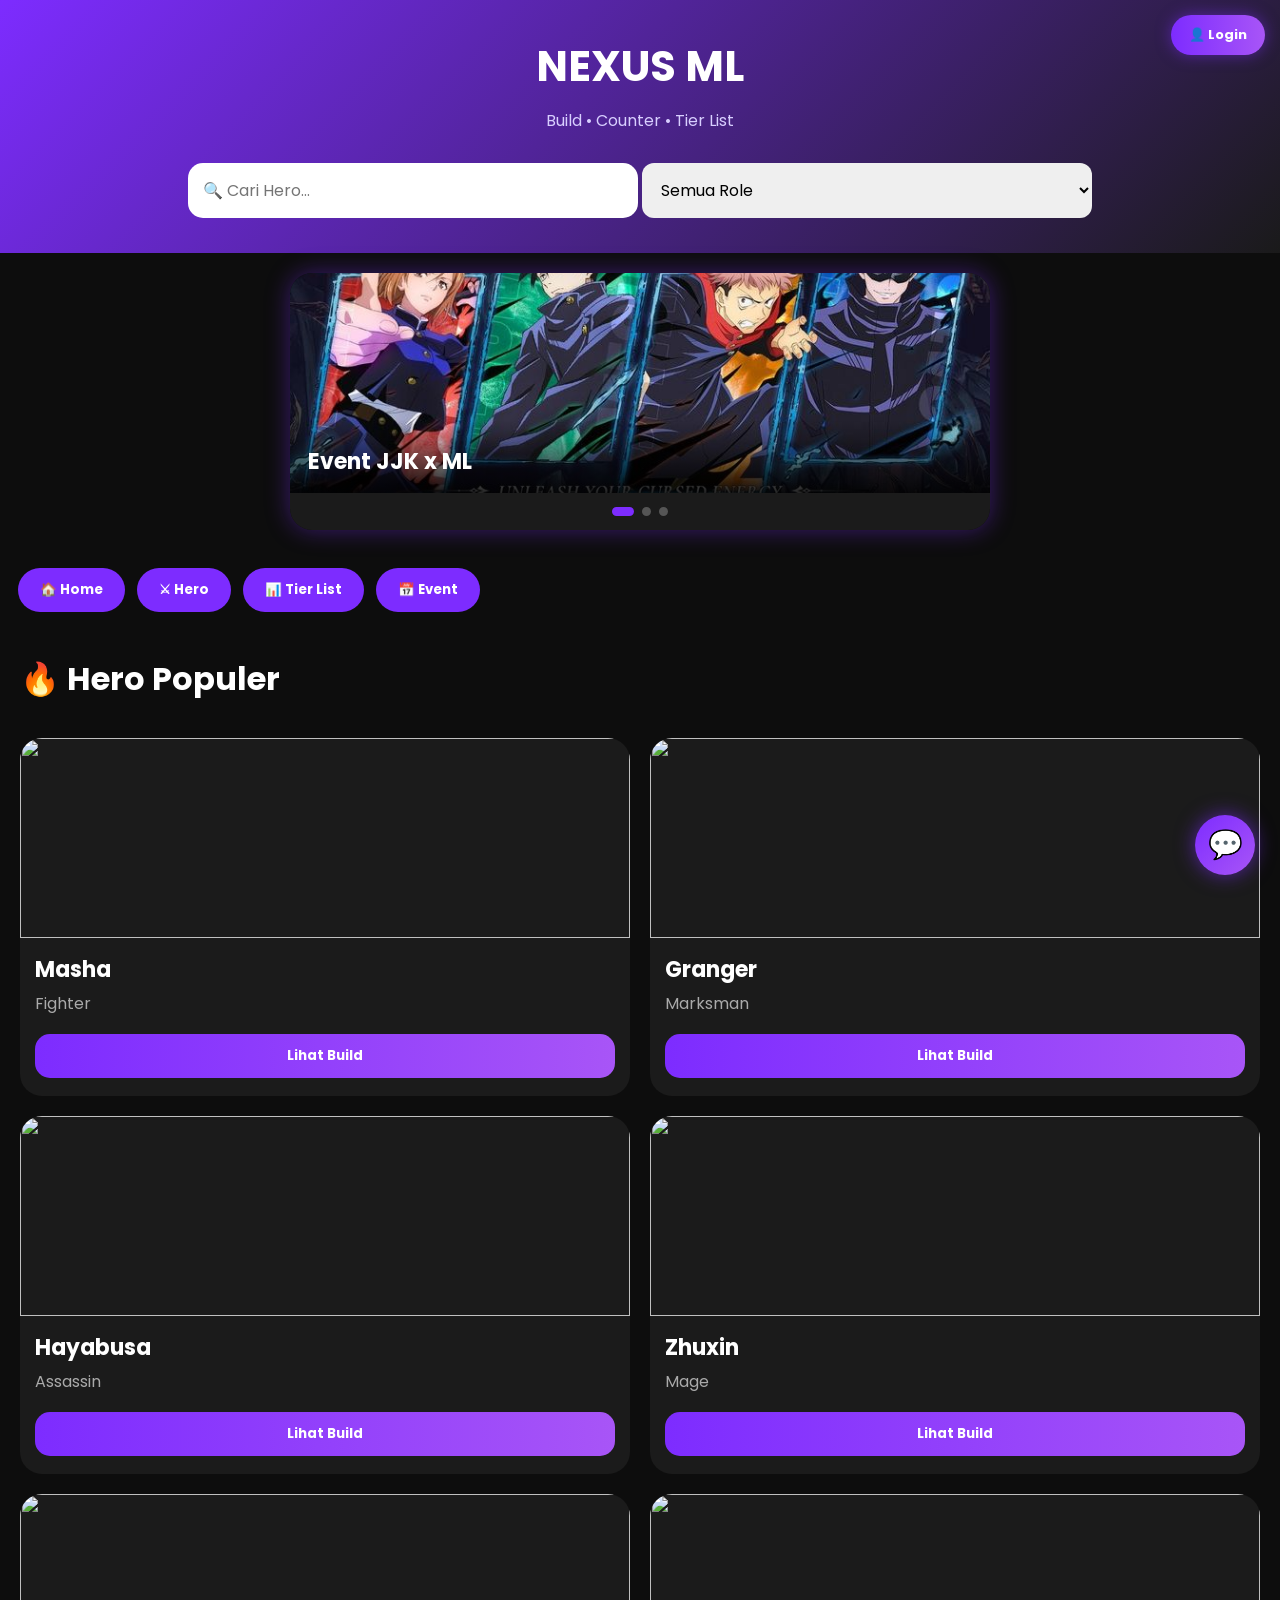
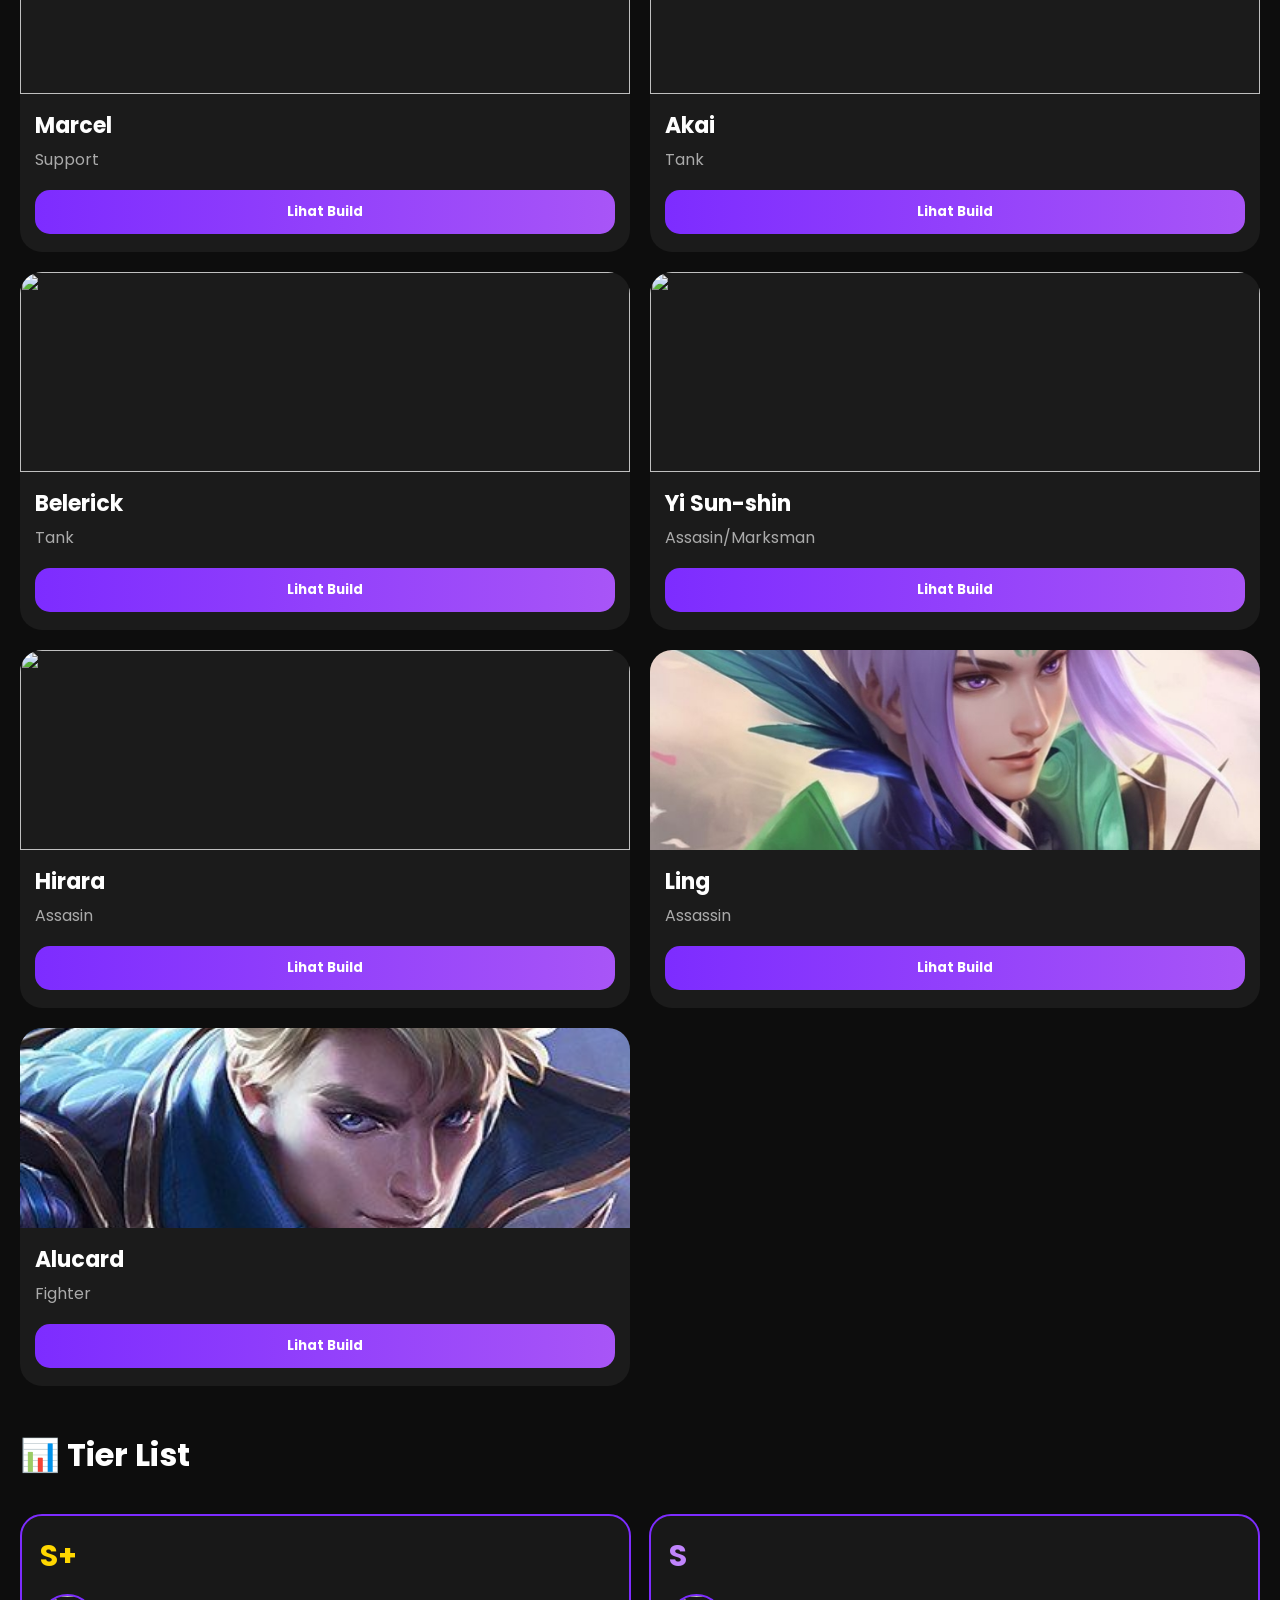
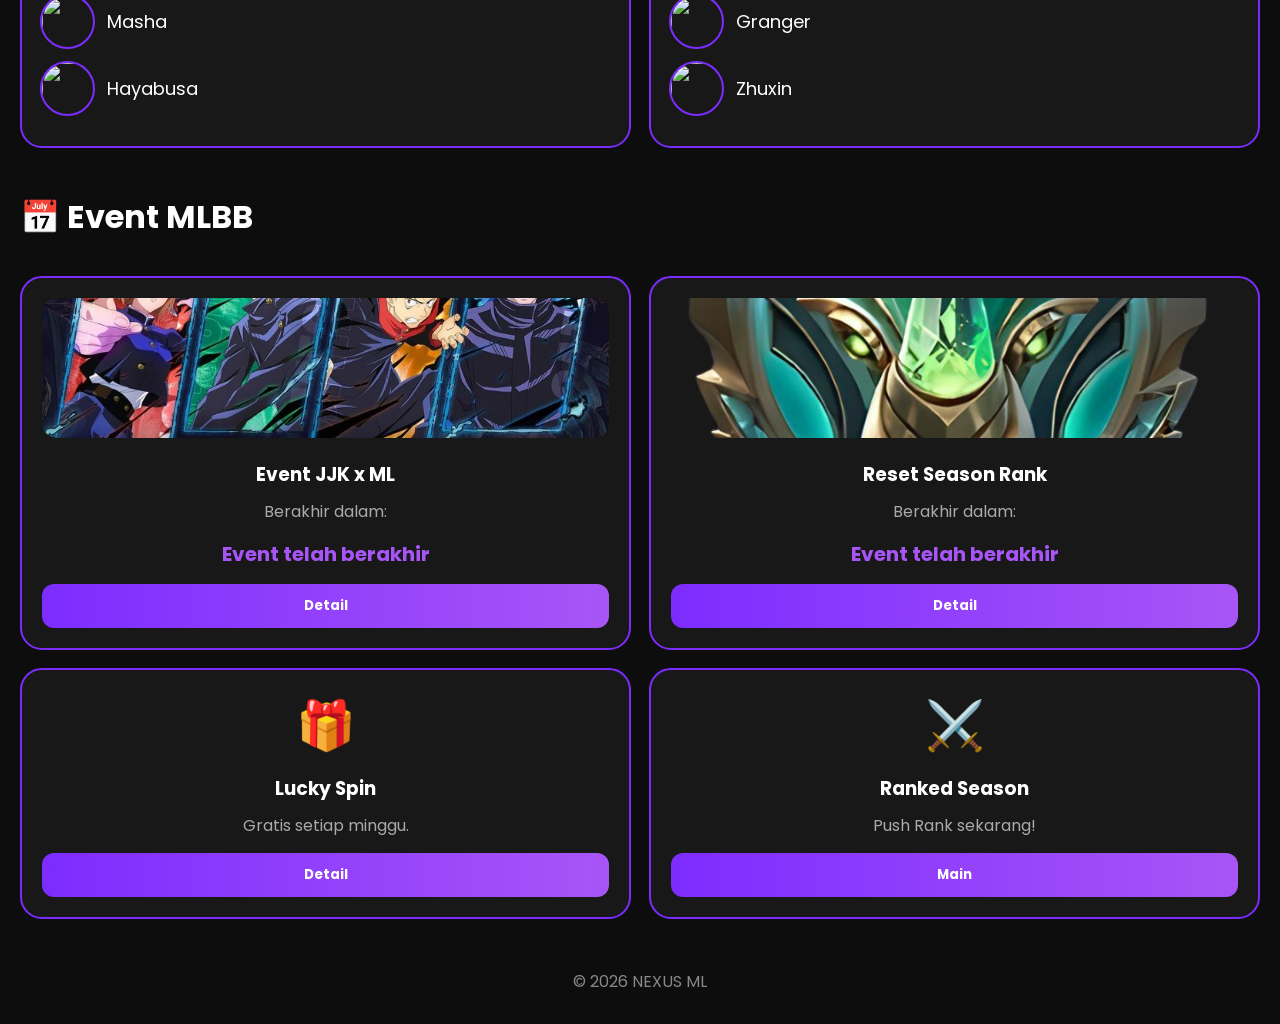
==== index.html @ d712c853 "Update index.html" ====
<!DOCTYPE html>
<html lang="id">

<head>
<meta charset="UTF-8">
<meta name="viewport" content="width=device-width, initial-scale=1.0">

<title>NEXUS ML</title>

<link rel="preconnect" href="https://fonts.googleapis.com">
<link href="https://fonts.googleapis.com/css2?family=Poppins:wght@300;500;700&display=swap" rel="stylesheet">

<link rel="stylesheet" href="style.css?v=100">

</head>

<body>

<header>

<h1>NEXUS ML</h1>

<p>Build • Counter • Tier List</p>

<input
type="text"
id="searchHero"
placeholder="🔍 Cari Hero..."
onkeyup="searchHero()">

<select id="filterRole" onchange="searchHero()">
    <option value="all"> Semua Role</option>
    <option value="fighter"> Fighter</option>
    <option value="assassin"> Assassin</option>
    <option value="marksman"> Marksman</option>
    <option value="mage"> Mage</option>
    <option value="tank"> Tank</option>
    <option value="support"> Support</option>
</select>

</header>

<!-- ================= CAROUSEL BANNER ================= -->

<section class="carousel">

    <div class="carousel-track" id="carouselTrack">

        <div class="carousel-slide">
            <img src="Jjkml.jpg">
            <div class="carousel-caption"> Event JJK x ML</div>
        </div>


        <div class="carousel-slide">
            <img src="images/IMG_20260815_091531_312.jpg">
            <div class="carousel-caption">🆕 Hero Baru</div>
        </div>

        <div class="carousel-slide">
            <img src="images/IMG_20260815_091801_066.jpg">
            <div class="carousel-caption">✨ Skin Baru</div>
        </div>

    </div>

    <div class="carousel-dots" id="carouselDots">
        <span class="dot active" onclick="gotoSlide(0)"></span>
        <span class="dot" onclick="gotoSlide(1)"></span>
        <span class="dot" onclick="gotoSlide(2)"></span>

    </div>

</section>

<section class="menu">

<button onclick="window.scrollTo({top:0,behavior:'smooth'})">
🏠 Home
</button>

<button onclick="document.getElementById('hero').scrollIntoView({behavior:'smooth'})">
⚔ Hero
</button>

<button onclick="document.getElementById('tier').scrollIntoView({behavior:'smooth'})">
📊 Tier List
</button>

<button onclick="document.getElementById('event').scrollIntoView({behavior:'smooth'})">
📅 Event
</button>

</section>

<h2 id="hero">🔥 Hero Populer</h2>

<section class="hero-grid">

<div class="card">

<img src="images/a4bd2b3c8832d9710b3c8937c0d78c38.jpg">

<h3>Masha</h3>

<p>Fighter</p>

<button onclick="playClick('Masha.html')">
Lihat Build
</button>

</div>

<div class="card">

<img src="images/9e57140664662ea737d46db9d44503d4.jpg">

<h3>Granger</h3>

<p>Marksman</p>

<button onclick="playClick('Granger.html')">
Lihat Build
</button>

</div>

<div class="card">

<img src="images/394235b2ca81f3aa0626b25ddba64bfc.jpg">

<h3>Hayabusa</h3>

<p>Assassin</p>

<button onclick="playClick('Hayabusa.html')">
Lihat Build
</button>

</div>

<div class="card">

<img src="images/Zhuxin.jpg">

<h3>Zhuxin</h3>

<p>Mage</p>

<button onclick="playClick('Zhuxin.html')">
Lihat Build
</button>

</div>

<div class="card">

<img src="images/Marcel.jpg">

<h3>Marcel</h3>

<p>Support</p>

<button onclick="playClick('Marcel.html')">
Lihat Build
</button>

</div>

<div class="card">

<img src="images/Akai.jpg">

<h3>Akai</h3>

<p>Tank</p>

<button onclick="playClick('Akai.html')">
Lihat Build
</button>

</div>

<div class="card">

<img src="images/Belerick.jpg">

<h3>Belerick</h3>

<p>Tank</p>

<button onclick="playClick('Belerick.html')">
Lihat Build
</button>

</div>

<div class="card">

<img src="images/Yss.jpg">

<h3>Yi Sun-shin</h3>

<p>Assasin/Marksman</p>

<button onclick="playClick('YiSunShin.html')">
Lihat Build
</button>

</div>

<div class="card">

<img src="images/Hirara.jpg">

<h3>Hirara</h3>

<p>Assasin</p>

<button onclick="playClick('Hirara.html')">
Lihat Build
</button>

</div>

<div class="card">

<img src="Ling.jpg">

<h3>Ling</h3>

<p>Assassin</p>

<button onclick="playClick('Ling.html')">
Lihat Build
</button>

</div>

<div class="card">

<img src="Alucard.jpg">

<h3>Alucard</h3>

<p>Fighter</p>

<button onclick="playClick('Alucard.html')">
Lihat Build
</button>

</div>
</section>

<!-- ================= TIER LIST ================= -->

<h2 id="tier" class="section-title">📊 Tier List</h2>

<div class="tier-grid">

<div class="tier-card splus">

<div class="tier-rank">S+</div>

<div class="tier-hero">

<img src="images/a4bd2b3c8832d9710b3c8937c0d78c38.jpg">

<span>Masha</span>

</div>

<div class="tier-hero">

<img src="images/394235b2ca81f3aa0626b25ddba64bfc.jpg">

<span>Hayabusa</span>

</div>

</div>

<div class="tier-card s">

<div class="tier-rank">S</div>

<div class="tier-hero">

<img src="images/9e57140664662ea737d46db9d44503d4.jpg">

<span>Granger</span>

</div>

<div class="tier-hero">

<img src="images/Zhuxin.jpg">

<span>Zhuxin</span>

</div>

</div>

</div>

<!-- ================= EVENT ================= -->

<h2 id="event" class="section-title">📅 Event MLBB</h2>

<div class="event-grid">

<div class="event-card">

<img src="Jjkml.jpg" class="event-banner">

<h3>Event JJK x ML</h3>

<p>Berakhir dalam:</p>

<div id="countdownJJK" class="event-timer">
    Menghitung...
</div>

<button onclick="showEventDetail('jjk')">Detail</button>

</div>

<div class="event-card">

<img src="Epik.jpg" class="event-banner">

<h3>Reset Season Rank</h3>

<p>Berakhir dalam:</p>

<div id="countdownReset" class="event-timer">
    Menghitung...
</div>

<button onclick="showEventDetail('reset')">Detail</button>

</div>

<div class="event-card">

<div class="event-icon">🎁</div>

<h3>Lucky Spin</h3>

<p>Gratis setiap minggu.</p>

<button onclick="showEventDetail('spin')">Detail</button>

</div>

<div class="event-card">

<div class="event-icon">⚔️</div>

<h3>Ranked Season</h3>

<p>Push Rank sekarang!</p>

<button onclick="showEventDetail('ranked')">Main</button>

</div>

</div>

<!-- ================= MODAL EVENT DETAIL ================= -->

<div class="event-modal-overlay" id="eventModalOverlay" onclick="closeEventDetail(event)">

    <div class="event-modal">

        <div class="event-modal-header">
            <span id="modalTitle">Judul Event</span>
            <span class="event-modal-close" onclick="closeEventDetail(event)">✕</span>
        </div>

        <div class="event-modal-body" id="modalBody">
            <!-- diisi otomatis lewat JS -->
        </div>

    </div>

</div>

<footer>

© 2026 NEXUS ML

</footer>
<!-- ================= AUTH BUTTON ================= -->

<div class="auth-btn-wrap" id="authBtnWrap">
    <button class="auth-btn" id="authTriggerBtn" onclick="handleAuthTrigger()">👤 Login</button>
</div>

<!-- ================= MODAL LOGIN ================= -->

<div class="auth-modal-overlay" id="loginModalOverlay" onclick="closeAuthModal(event,'loginModalOverlay')">
    <div class="auth-modal">
        <div class="auth-modal-header">
            Login
            <span class="event-modal-close" onclick="closeAuthModal(event,'loginModalOverlay',true)">✕</span>
        </div>
        <div class="auth-modal-body">
            <input type="text" id="loginUsername" placeholder="Username">
            <input type="password" id="loginPassword" placeholder="Password">
            <div class="auth-error" id="loginError"></div>
            <button class="auth-submit-btn" onclick="doLogin()">Login</button>
            <p class="auth-switch">Belum punya akun? <span onclick="switchAuthModal('loginModalOverlay','registerModalOverlay')">Daftar</span></p>
        </div>
    </div>
</div>

<!-- ================= MODAL REGISTER ================= -->

<div class="auth-modal-overlay" id="registerModalOverlay" onclick="closeAuthModal(event,'registerModalOverlay')">
    <div class="auth-modal">
        <div class="auth-modal-header">
            Daftar Akun
            <span class="event-modal-close" onclick="closeAuthModal(event,'registerModalOverlay',true)">✕</span>
        </div>
        <div class="auth-modal-body">
            <input type="text" id="regUsername" placeholder="Username (3-20 karakter)">
            <input type="password" id="regPassword" placeholder="Password (min 6 karakter)">
            <input type="password" id="regConfirmPassword" placeholder="Konfirmasi Password">
            <div class="auth-error" id="regError"></div>
            <button class="auth-submit-btn" onclick="doRegister()">Daftar</button>
            <p class="auth-switch">Sudah punya akun? <span onclick="switchAuthModal('registerModalOverlay','loginModalOverlay')">Login</span></p>
        </div>
    </div>
</div>

<!-- ================= MODAL PROFIL ================= -->

<div class="auth-modal-overlay" id="profileModalOverlay" onclick="closeAuthModal(event,'profileModalOverlay')">
    <div class="auth-modal">
        <div class="auth-modal-header">
            Profil
            <span class="event-modal-close" onclick="closeAuthModal(event,'profileModalOverlay',true)">✕</span>
        </div>
        <div class="auth-modal-body">
            <div class="profile-avatar">👤</div>
            <p class="profile-username" id="profileUsername"></p>
            <button class="auth-submit-btn auth-logout-btn" onclick="doLogout()">Logout</button>
        </div>
    </div>
</div>
<!-- ================= CHAT AI WIDGET ================= -->

<div class="chat-toggle" id="chatToggle" onclick="toggleChat()">
    💬
</div>

<div class="chat-box" id="chatBox">

    <div class="chat-header">
         Tanya AI NEXUS
        <div>
            <span class="chat-close" onclick="hapusRiwayat()" title="Hapus riwayat" style="margin-right:12px;">🗑</span>
            <span class="chat-close" onclick="toggleChat()">✕</span>
        </div>
    </div>

    <div class="chat-messages" id="chatMessages"></div>

    <div class="quick-questions" id="quickQuestions">
        <button onclick="mulaiAnalisisBuild()">📝 Analisis Build</button>
        <button onclick="kirimQuickChat('Build tersakit Granger apa?')">⚔️ Build Granger</button>
        <button onclick="kirimQuickChat('Cara counter Belerick gimana?')">🛡️ Counter Belerick</button>
        <button onclick="kirimQuickChat('Emblem terbaik buat marksman apa?')">🔥 Emblem terbaik</button>
        <button onclick="kirimQuickChat('Cara main Hayabusa yang bener gimana?')">🧠 Cara main Hayabusa</button>
    </div>

    <div class="chat-input-area">
        <input
            type="text"
            id="chatInput"
            placeholder="Tanya tentang hero, emblem, dll..."
            onkeydown="if(event.key==='Enter'){kirimChat()}">
        <button onclick="kirimChat()">➤</button>
    </div>

</div>

<script>
    
 /* ================= AUTH SYSTEM ================= */

let currentUsername = null;

async function checkAuthStatus(){
    try{
        let res = await fetch("/api/me");
        let data = await res.json();
        if(data.loggedIn){
            currentUsername = data.username;
            document.getElementById("authTriggerBtn").innerText = "👤 " + data.username;
        }else{
            currentUsername = null;
            document.getElementById("authTriggerBtn").innerText = "👤 Login";
        }
    }catch(err){
        console.error("Gagal cek status login:", err);
    }
}

checkAuthStatus();

function handleAuthTrigger(){
    if(currentUsername){
        document.getElementById("profileUsername").innerText = currentUsername;
        document.getElementById("profileModalOverlay").classList.add("open");
    }else{
        document.getElementById("loginModalOverlay").classList.add("open");
    }
}

function closeAuthModal(e, id, force){
    if(force || e.target.id === id){
        document.getElementById(id).classList.remove("open");
    }
}

function switchAuthModal(fromId, toId){
    document.getElementById(fromId).classList.remove("open");
    document.getElementById(toId).classList.add("open");
}

async function doRegister(){

    let username = document.getElementById("regUsername").value.trim();
    let password = document.getElementById("regPassword").value;
    let confirmPassword = document.getElementById("regConfirmPassword").value;
    let errorEl = document.getElementById("regError");

    errorEl.innerText = "";

    try{
        let res = await fetch("/api/register", {
            method: "POST",
            headers: { "Content-Type": "application/json" },
            body: JSON.stringify({ username, password, confirmPassword })
        });

        let data = await res.json();

        if(!res.ok){
            errorEl.innerText = data.error || "Registrasi gagal.";
            return;
        }

        switchAuthModal("registerModalOverlay", "loginModalOverlay");
        document.getElementById("loginUsername").value = username;

    }catch(err){
        errorEl.innerText = "Gagal terhubung ke server.";
    }

}

async function doLogin(){

    let username = document.getElementById("loginUsername").value.trim();
    let password = document.getElementById("loginPassword").value;
    let errorEl = document.getElementById("loginError");

    errorEl.innerText = "";

    try{
        let res = await fetch("/api/login", {
            method: "POST",
            headers: { "Content-Type": "application/json" },
            body: JSON.stringify({ username, password }),
            credentials: "include"
        });

        let data = await res.json();

        if(!res.ok){
            errorEl.innerText = data.error || "Login gagal.";
            return;
        }

        currentUsername = data.username;
        document.getElementById("authTriggerBtn").innerText = "👤 " + data.username;
        document.getElementById("loginModalOverlay").classList.remove("open");

    }catch(err){
        errorEl.innerText = "Gagal terhubung ke server.";
    }

}

async function doLogout(){

    await fetch("/api/logout", { method: "POST", credentials: "include" });

    currentUsername = null;
    document.getElementById("authTriggerBtn").innerText = "👤 Login";
    document.getElementById("profileModalOverlay").classList.remove("open");

}   
/* ================= MODAL EVENT DETAIL ================= */

const dataEvent = {

    jjk: {
        icon: "🥷",
        title: "Event JJK x ML",
        status: "🟢 Sedang Berlangsung",
        waktu: "Mulai 15 Agustus 2026 — Berakhir 11 September 2026",
        countdownId: "countdownJJK",
        deskripsi: "Kolaborasi resmi Mobile Legends x Jujutsu Kaisen, menghadirkan skin bertema karakter-karakter Jujutsu Kaisen untuk beberapa hero favorit, lengkap dengan efek visual, recall, dan elimination effect khas anime-nya.",
        cara: "Login setiap hari selama event berlangsung untuk kumpulkan token event dari misi harian. Token bisa ditukar di halaman event untuk hadiah bertahap, termasuk kesempatan mendapatkan skin collab.",
        reward: "Skin bertema Jujutsu Kaisen, avatar border eksklusif, emote spesial, dan fragment skin yang bisa ditukar di toko event.",
        syarat: "Akun minimal level 8, terhubung ke server yang mendapat event ini.",
        tips: "Selesaikan dulu semua misi harian gratis sebelum mempertimbangkan top-up draw, karena token dari misi harian saja sudah bisa menutup sebagian reward tanpa keluar biaya."
    },

    reset: {
        icon: "🔄",
        title: "Reset Season Rank",
        status: "🟡 Akan Datang",
        waktu: "Reset dijadwalkan 16 September 2026",
        countdownId: "countdownReset",
        deskripsi: "Setiap akhir season, sistem rank akan di-reset otomatis. Star point dan tier kamu akan disesuaikan turun beberapa tingkat dari posisi terakhir, lalu kamu mulai push kembali di season baru.",
        cara: "Tidak perlu aksi khusus, reset berjalan otomatis saat season berakhir. Pastikan menyelesaikan pertandingan terakhir sebelum waktu reset agar match terakhir tetap terhitung di season ini.",
        reward: "Reward ditentukan dari rank tertinggi yang kamu capai di season ini: border eksklusif, skin fragment, tiket rekrutmen, dan Battle Point sesuai tier akhir.",
        syarat: "Sudah menyelesaikan minimal 1 partai ranked di season berjalan untuk memenuhi syarat reward musiman.",
        tips: "Push di beberapa hari terakhir season biasanya lebih mudah karena banyak pemain lain sudah santai atau berhenti push, jadi lawan cenderung lebih longgar."
    },

    spin: {
        icon: "🎁",
        title: "Lucky Spin",
        status: "🟢 Tersedia",
        waktu: "Reset setiap hari Senin, gratis 1x per minggu",
        countdownId: null,
        deskripsi: "Roda keberuntungan mingguan yang bisa memberikan hadiah acak mulai dari fragment skin, diamond, sampai emblem gratis.",
        cara: "Buka halaman event Lucky Spin, klaim 1 spin gratis per minggu. Spin tambahan bisa didapat dari tiket hasil misi harian atau dibeli dengan diamond.",
        reward: "Fragment skin, diamond, Battle Point, emblem set, dan hadiah jackpot berupa skin epic/legend secara acak.",
        syarat: "Akun aktif, tidak ada syarat level minimum.",
        tips: "Kumpulkan tiket gratis dari misi harian dulu sebelum beli spin tambahan pakai diamond, supaya lebih hemat."
    },

    ranked: {
        icon: "⚔️",
        title: "Ranked Season",
        status: "🟢 Sedang Berlangsung",
        waktu: "Season berjalan sekitar 2 bulan per periode",
        countdownId: null,
        deskripsi: "Mode kompetitif utama Mobile Legends dengan sistem tier dari Warrior hingga Mythical Glory, menentukan posisi kompetitif kamu dibanding pemain lain di server yang sama.",
        cara: "Masuk ke menu Ranked, pilih role, lalu bertanding. Kemenangan menambah star, kekalahan pada tier tertentu bisa mengurangi star.",
        reward: "Skin eksklusif untuk pemain top rank, avatar border musiman, emblem set, dan Battle Point berdasarkan tier akhir season.",
        syarat: "Akun minimal level 8 untuk membuka mode Ranked.",
        tips: "Push di awal season selagi rata-rata skill lawan masih beragam, dan fokus main role/hero yang paling kamu kuasai daripada ikut-ikutan tren."
    }

};

function showEventDetail(key){

    let data = dataEvent[key];
    if(!data) return;

    let html = "";

    html += '<div class="event-modal-icon">' + data.icon + '</div>';
    html += '<div class="event-modal-status">' + data.status + '</div>';
    html += '<div class="event-modal-row"><strong>🕒 Waktu:</strong> ' + data.waktu + '</div>';

    if(data.countdownId){
        html += '<div class="event-modal-row"><strong>⏳ Countdown:</strong> <span id="modalCountdown">Menghitung...</span></div>';
    }

    html += '<div class="event-modal-section"><strong>📖 Tentang Event</strong><p>' + data.deskripsi + '</p></div>';
    html += '<div class="event-modal-section"><strong>🎮 Cara Mengikuti</strong><p>' + data.cara + '</p></div>';
    html += '<div class="event-modal-section"><strong>🏆 Reward</strong><p>' + data.reward + '</p></div>';
    html += '<div class="event-modal-section"><strong>📋 Syarat</strong><p>' + data.syarat + '</p></div>';
    html += '<div class="event-modal-section"><strong>💡 Tips</strong><p>' + data.tips + '</p></div>';

    document.getElementById("modalTitle").innerText = data.title;
    document.getElementById("modalBody").innerHTML = html;
    document.getElementById("eventModalOverlay").classList.add("open");

    if(data.countdownId){
        let elemenAsli = document.getElementById(data.countdownId);
        let modalCd = document.getElementById("modalCountdown");
        if(elemenAsli && modalCd){
            modalCd.innerText = elemenAsli.innerText;
            window.modalCountdownSync = setInterval(function(){
                if(document.getElementById("modalCountdown")){
                    document.getElementById("modalCountdown").innerText = elemenAsli.innerText;
                }
            }, 1000);
        }
    }

}

function closeEventDetail(e){

    if(e.target.id !== "eventModalOverlay" && !e.target.classList.contains("event-modal-close")) return;

    document.getElementById("eventModalOverlay").classList.remove("open");
    if(window.modalCountdownSync) clearInterval(window.modalCountdownSync);

}

const clickSound = new Audio("click.mp3");

function playClick(url){

    clickSound.currentTime = 0;
    clickSound.play();

    setTimeout(function(){
        location.href = url;
    },180);

}

function searchHero(){

    let input = document.getElementById("searchHero").value.toLowerCase();
    let role = document.getElementById("filterRole").value;

    let cards = document.querySelectorAll(".hero-grid .card");

    cards.forEach(function(card){

        let nama = card.querySelector("h3").innerText.toLowerCase();
        let heroRole = card.querySelector("p").innerText.toLowerCase();

        let cocokNama = nama.includes(input);
        let cocokRole = (role === "all" || heroRole === role);

        if(cocokNama && cocokRole){
            card.style.display = "block";
        }else{
            card.style.display = "none";
        }

    });

}

document.querySelectorAll(".menu button").forEach(function(btn){

    btn.addEventListener("click",function(){

        clickSound.currentTime = 0;
        clickSound.play();

    });

});

/* ================= COUNTDOWN GENERIC ================= */

function buatCountdown(idElemen, tanggalTarget, idInterval){

    function update(){

        let sekarang = new Date().getTime();
        let sisa = tanggalTarget - sekarang;

        let elemen = document.getElementById(idElemen);

        if(sisa <= 0){
            elemen.innerText = "Event telah berakhir";
            clearInterval(window[idInterval]);
            return;
        }

        let hari = Math.floor(sisa / (1000 * 60 * 60 * 24));
        let jam = Math.floor((sisa % (1000 * 60 * 60 * 24)) / (1000 * 60 * 60));
        let menit = Math.floor((sisa % (1000 * 60 * 60)) / (1000 * 60));
        let detik = Math.floor((sisa % (1000 * 60)) / 1000);

        elemen.innerText = hari + "h " + jam + "j " + menit + "m " + detik + "d";

    }

    update();
    window[idInterval] = setInterval(update, 1000);

}

/* Event JJK x ML - berakhir 11 September 2026 */
const tanggalJJK = new Date("2026-09-11T23:59:59").getTime();
buatCountdown("countdownJJK", tanggalJJK, "intervalJJK");

/* Reset Season Rank - berakhir 16 September 2026 */
const tanggalReset = new Date("2026-09-16T23:59:59").getTime();
buatCountdown("countdownReset", tanggalReset, "intervalReset");

/* ================= CAROUSEL BANNER ================= */

let slideAktif = 0;
const totalSlide = 3;
const trackCarousel = document.getElementById("carouselTrack");
const dotCarousel = document.querySelectorAll(".dot");

function tampilkanSlide(index){

    slideAktif = index;

    trackCarousel.style.transform = "translateX(" + (-index * 100) + "%)";

    dotCarousel.forEach(function(dot, i){
        dot.classList.toggle("active", i === index);
    });

}

function gotoSlide(index){
    tampilkanSlide(index);
    resetAutoSlide();
}

function slideBerikutnya(){
    let next = (slideAktif + 1) % totalSlide;
    tampilkanSlide(next);
}

let autoSlide = setInterval(slideBerikutnya, 4000);

function resetAutoSlide(){
    clearInterval(autoSlide);
    autoSlide = setInterval(slideBerikutnya, 4000);
}

/* ================= CHAT AI ================= */

const chatBox = document.getElementById("chatMessages");

function simpanRiwayat(riwayat){
    localStorage.setItem("nexusChatHistory", JSON.stringify(riwayat));
}

function ambilRiwayat(){
    let data = localStorage.getItem("nexusChatHistory");
    return data ? JSON.parse(data) : [];
}

function tambahBubble(role, teks){
    let bubbleClass = role === "user" ? "chat-msg-user" : "chat-msg-ai";
    chatBox.innerHTML += '<div class="chat-msg ' + bubbleClass + '">' + teks + '</div>';
    chatBox.scrollTop = chatBox.scrollHeight;
}

function muatUlangChat(){

    let riwayat = ambilRiwayat();

    if(riwayat.length === 0){
        let sapaan = "Halo! Tanya aku apa aja soal hero, build, emblem, atau counter di Mobile Legends 👋";
        tambahBubble("ai", sapaan);
        riwayat.push({ role: "ai", teks: sapaan });
        simpanRiwayat(riwayat);
    }else{
        riwayat.forEach(function(pesan){
            tambahBubble(pesan.role, pesan.teks);
        });
    }

}

muatUlangChat();

function toggleChat(){
    document.getElementById("chatBox").classList.toggle("open");
}

function hapusRiwayat(){
    localStorage.removeItem("nexusChatHistory");
    chatBox.innerHTML = "";
    muatUlangChat();
}

function kirimQuickChat(teks){
    document.getElementById("chatInput").value = teks;
    kirimChat();
}

function mulaiAnalisisBuild(){
    let input = document.getElementById("chatInput");
    input.value = "Build gua [nama hero]: item1, item2, item3, item4, item5, item6";
    input.focus();
    input.setSelectionRange(input.value.length, input.value.length);
}

async function kirimChat(){

    let input = document.getElementById("chatInput");
    let pesan = input.value.trim();

    if(pesan === "") return;

    let riwayat = ambilRiwayat();

    tambahBubble("user", pesan);
    riwayat.push({ role: "user", teks: pesan });
    simpanRiwayat(riwayat);

    input.value = "";

    chatBox.innerHTML += '<div class="chat-msg chat-msg-ai" id="loadingMsg">Nexus sedang berpikir<span class="thinking-dots"><span>.</span><span>.</span><span>.</span></span></div>';
    chatBox.scrollTop = chatBox.scrollHeight;

    try{

        let historyUntukAI = riwayat.map(function(p){
            return {
                role: p.role === "user" ? "user" : "assistant",
                content: p.teks
            };
        });

        const response = await fetch("/chat", {
            method: "POST",
            headers: { "Content-Type": "application/json" },
            body: JSON.stringify({
                messages: historyUntukAI
            })
        });

        const data = await response.json();

        let jawaban;

        if(data.error){
            jawaban = "ERROR: " + data.error.message;
        }else if(data.choices && data.choices[0] && data.choices[0].message){
            jawaban = data.choices[0].message.content;
        }else{
            jawaban = "Maaf, ada kesalahan. Coba lagi ya. (respons kosong)";
        }

        document.getElementById("loadingMsg").remove();
        tambahBubble("ai", jawaban);

        riwayat.push({ role: "ai", teks: jawaban });
        simpanRiwayat(riwayat);

    }catch(err){
        document.getElementById("loadingMsg").remove();
        tambahBubble("ai", "Gagal terhubung: " + err.message);
    }

}

</script>
</body>
</html>
---- style.css ----
/* =========================
   NEXUS ML - STYLE.CSS
========================= */

*{
    margin:0;
    padding:0;
    box-sizing:border-box;
    font-family:'Poppins',sans-serif;
}

body{
    background:#0d0d0d;
    color:#fff;
}

/* ================= HEADER ================= */

header{
    text-align:center;
    padding:35px 20px;
    background:linear-gradient(135deg,#7d2cff,#1a1a1a);
}

header h1{
    font-size:42px;
    font-weight:700;
}

header p{
    margin:10px 0 20px;
    color:#d8cfff;
}

input{
    width:90%;
    max-width:450px;
    padding:15px;
    border:none;
    border-radius:15px;
    outline:none;
    font-size:16px;
}

/* ================= MENU ================= */

.menu{
    display:flex;
    gap:12px;
    overflow-x:auto;
    padding:18px;
}

.menu button{
    border:none;
    padding:12px 22px;
    border-radius:30px;
    background:#7d2cff;
    color:#fff;
    font-weight:bold;
    cursor:pointer;
    transition:.3s;
    white-space:nowrap;
}

.menu button:hover{
    background:#a855f7;
    transform:scale(1.05);
}

/* ================= TITLE ================= */

.section-title,
h2{
    margin:25px 20px 15px;
    font-size:32px;
}

/* ================= HERO CARD ================= */

.hero-grid{
    display:grid;
    grid-template-columns:repeat(2,1fr);
    gap:20px;
    padding:20px;
}

.card{
    background:#1b1b1b;
    border-radius:22px;
    overflow:hidden;
    transition:.3s;
}

.card:hover{
    transform:translateY(-8px);
    box-shadow:0 0 25px rgba(125,44,255,.5);
}

.card img{
    width:100%;
    height:200px;
    object-fit:cover;
    display:block;
}

.card h3{
    padding:15px 15px 5px;
    font-size:22px;
}

.card p{
    color:#aaa;
    padding:0 15px;
}

.card button{
    margin:18px 15px;
    width:calc(100% - 30px);
    padding:12px;
    border:none;
    border-radius:15px;
    background:linear-gradient(90deg,#7d2cff,#a855f7);
    color:#fff;
    font-weight:bold;
    cursor:pointer;
    transition:.3s;
}

.card button:hover{
    transform:scale(1.04);
}

/* ================= TIER LIST ================= */

.tier-grid{
    display:grid;
    grid-template-columns:repeat(2,1fr);
    gap:18px;
    padding:20px;
}

.tier-card{
    background:#181818;
    border:2px solid #7d2cff;
    border-radius:22px;
    padding:18px;
    transition:.3s;
}

.tier-card:hover{
    transform:translateY(-5px);
    box-shadow:0 0 20px rgba(125,44,255,.5);
}

.tier-rank{
    font-size:30px;
    font-weight:bold;
    margin-bottom:15px;
}

.splus .tier-rank{
    color:#FFD700;
}

.s .tier-rank{
    color:#c084fc;
}

.tier-hero{
    display:flex;
    align-items:center;
    gap:12px;
    margin:12px 0;
}

.tier-hero img{
    width:55px;
    height:55px;
    object-fit:cover;
    border-radius:50%;
    border:2px solid #7d2cff;
}

.tier-hero span{
    font-size:18px;
}

/* ================= EVENT ================= */

.event-grid{
    display:grid;
    grid-template-columns:repeat(2,1fr);
    gap:18px;
    padding:20px;
}

.event-card{
    background:#181818;
    border-radius:22px;
    border:2px solid #7d2cff;
    padding:20px;
    text-align:center;
    transition:.3s;
}

.event-card:hover{
    transform:translateY(-5px);
    box-shadow:0 0 20px rgba(125,44,255,.5);
}

.event-icon{
    font-size:48px;
    margin-bottom:12px;
}

.event-card h3{
    margin-bottom:10px;
}

.event-card p{
    color:#aaa;
    margin-bottom:15px;
}

.event-card button{
    width:100%;
    padding:12px;
    border:none;
    border-radius:12px;
    background:linear-gradient(90deg,#7d2cff,#a855f7);
    color:white;
    font-weight:bold;
    cursor:pointer;
}

.event-banner{
    width:100%;
    height:140px;
    object-fit:cover;
    border-radius:15px;
    margin-bottom:15px;
}

.event-timer{
    font-size:20px;
    font-weight:bold;
    color:#a855f7;
    margin-bottom:15px;
}
/* ================= HERO PAGE ================= */

.hero-page{
    max-width:700px;
    margin:auto;
    padding:35px 20px;
    text-align:center;
}

.hero-img{
    width:320px;
    max-width:100%;
    border-radius:28px;
    box-shadow:0 0 30px rgba(125,44,255,.6);
}

.hero-page h1{
    font-size:60px;
    margin-top:20px;
}

.role{
    color:#aaa;
    font-size:20px;
    margin:10px 0 30px;
}

.build-box{
    background:#1b1b1b;
    border:2px solid #7d2cff;
    border-radius:25px;
    padding:30px;
    text-align:left;
}

.build-box h2{
    margin:0 0 20px;
}

.build-box ul{
    list-style:none;
}

.build-box li{
    display:flex;
    align-items:center;
    gap:18px;
    margin:18px 0;
    font-size:22px;
}

.item-icon{
    width:52px;
    height:52px;
    object-fit:cover;
    border-radius:12px;
    flex-shrink:0;
}

.back-btn{
    display:inline-block;
    margin-top:35px;
    padding:16px 40px;
    background:linear-gradient(90deg,#7d2cff,#a855f7);
    color:white;
    text-decoration:none;
    border-radius:18px;
    font-size:20px;
    font-weight:bold;
    transition:.3s;
}

.back-btn:hover{
    transform:scale(1.05);
}

/* ================= FOOTER ================= */

footer{
    text-align:center;
    padding:30px;
    color:#888;
}
#filterRole{
    width:90%;
    max-width:450px;
    padding:15px;
    margin-top:10px;
    border:none;
    border-radius:12px;
    font-size:16px;
}
/* ===== Counter Hero ===== */

.counter-box{
    margin-top:30px;
    padding:25px;
    background:#1b1b1b;
    border:2px solid #ff4d4d;
    border-radius:20px;
    text-align:center;
}

.counter-box h2{
    color:#ff5555;
    margin-bottom:20px;
}

.counter-list{
    display:flex;
    justify-content:center;
    gap:25px;
    margin-bottom:20px;
    flex-wrap:wrap;
}

.counter-item{
    display:flex;
    flex-direction:column;
    align-items:center;
}

.counter-item img{
    width:80px;
    height:80px;
    border-radius:50%;
    object-fit:cover;
    border:3px solid #ff4d4d;
}

.counter-item p{
    margin-top:10px;
    color:white;
    font-weight:bold;
}

.counter-text{
    color:#ccc;
    font-size:15px;
    line-height:1.6;
    text-align:left;
    word-wrap:break-word;
    overflow-wrap:break-word;
}

.counter-text p{
    margin-bottom:12px;
}

.counter-text p:last-child{
    margin-bottom:0;
}
/* ================= CAROUSEL ================= */

.carousel{
    position:relative;
    max-width:700px;
    margin:20px auto;
    overflow:hidden;
    border-radius:22px;
    box-shadow:0 0 25px rgba(125,44,255,.4);
}

.carousel-track{
    display:flex;
    transition:transform .6s ease;
}

.carousel-slide{
    min-width:100%;
    position:relative;
}

.carousel-slide img{
    width:100%;
    height:220px;
    object-fit:cover;
    display:block;
}

.carousel-caption{
    position:absolute;
    bottom:0;
    left:0;
    right:0;
    padding:25px 18px 15px;
    background:linear-gradient(transparent, rgba(0,0,0,.85));
    color:#fff;
    font-size:22px;
    font-weight:bold;
}

.carousel-dots{
    display:flex;
    justify-content:center;
    gap:8px;
    padding:14px;
    background:#1b1b1b;
}

.dot{
    width:9px;
    height:9px;
    border-radius:50%;
    background:#555;
    cursor:pointer;
    transition:.3s;
}

.dot.active{
    background:#7d2cff;
    width:22px;
    border-radius:5px;
}
/* ================= CHAT AI WIDGET ================= */

.chat-toggle{
    position:fixed;
    bottom:25px;
    right:25px;
    width:60px;
    height:60px;
    background:linear-gradient(135deg,#7d2cff,#a855f7);
    border-radius:50%;
    display:flex;
    align-items:center;
    justify-content:center;
    font-size:28px;
    cursor:pointer;
    box-shadow:0 0 20px rgba(125,44,255,.6);
    z-index:999;
}

.chat-box{
    position:fixed;
    bottom:100px;
    right:25px;
    width:320px;
    max-width:90vw;
    height:420px;
    background:#1b1b1b;
    border:2px solid #7d2cff;
    border-radius:20px;
    display:none;
    flex-direction:column;
    overflow:hidden;
    z-index:999;
    box-shadow:0 0 30px rgba(125,44,255,.5);
}

.chat-box.open{
    display:flex;
}

.chat-header{
    background:linear-gradient(90deg,#7d2cff,#a855f7);
    padding:14px 16px;
    font-weight:bold;
    display:flex;
    justify-content:space-between;
    align-items:center;
}

.chat-close{
    cursor:pointer;
}

.chat-messages{
    flex:1;
    overflow-y:auto;
    padding:14px;
    display:flex;
    flex-direction:column;
    gap:10px;
}

.chat-msg{
    padding:10px 14px;
    border-radius:14px;
    font-size:14px;
    line-height:1.5;
    max-width:85%;
    word-wrap:break-word;
}

.chat-msg-ai{
    background:#2a2a2a;
    align-self:flex-start;
    border-bottom-left-radius:4px;
}

.chat-msg-user{
    background:#7d2cff;
    align-self:flex-end;
    border-bottom-right-radius:4px;
}

.chat-input-area{
    display:flex;
    padding:12px;
    gap:8px;
    border-top:1px solid #333;
}

.chat-input-area input{
    flex:1;
    padding:10px;
    border-radius:12px;
    font-size:14px;
    width:auto;
}

.chat-input-area button{
    background:linear-gradient(90deg,#7d2cff,#a855f7);
    color:white;
    border:none;
    border-radius:12px;
    padding:0 16px;
    font-size:18px;
    cursor:pointer;
}
.thinking-dots{
    display:inline-flex;
    margin-left:2px;
}

.thinking-dots span{
    animation: dotBlink 1.4s infinite;
    opacity:0;
}

.thinking-dots span:nth-child(1){
    animation-delay:0s;
}

.thinking-dots span:nth-child(2){
    animation-delay:0.2s;
}

.thinking-dots span:nth-child(3){
    animation-delay:0.4s;
}

@keyframes dotBlink{
    0%{ opacity:0; }
    25%{ opacity:1; }
    50%{ opacity:0; }
    100%{ opacity:0; }
}
/* ================= THINKING DOTS ================= */

.thinking-dots{
    display:inline-flex;
    margin-left:2px;
}

.thinking-dots span{
    animation: dotBlink 1.4s infinite;
    opacity:0;
}

.thinking-dots span:nth-child(1){
    animation-delay:0s;
}

.thinking-dots span:nth-child(2){
    animation-delay:0.2s;
}

.thinking-dots span:nth-child(3){
    animation-delay:0.4s;
}

@keyframes dotBlink{
    0%{ opacity:0; }
    25%{ opacity:1; }
    50%{ opacity:0; }
    100%{ opacity:0; }
}

/* ================= QUICK QUESTIONS ================= */

.quick-questions{
    display:flex;
    flex-wrap:wrap;
    gap:8px;
    padding:12px;
    border-top:1px solid #333;
    background:#161616;
}

.quick-questions button{
    background:rgba(125,44,255,0.15);
    border:1px solid rgba(125,44,255,0.5);
    color:#d8cfff;
    padding:8px 12px;
    border-radius:16px;
    font-size:12px;
    font-weight:500;
    white-space:nowrap;
    cursor:pointer;
    transition:.2s;
}

.quick-questions button:hover,
.quick-questions button:active{
    background:linear-gradient(90deg,#7d2cff,#a855f7);
    border-color:transparent;
    color:#fff;
}
/* ================= EVENT DETAIL MODAL ================= */

.event-modal-overlay{
    display:none;
    position:fixed;
    top:0;
    left:0;
    right:0;
    bottom:0;
    background:rgba(0,0,0,.75);
    z-index:2000;
    align-items:center;
    justify-content:center;
    padding:20px;
}

.event-modal-overlay.open{
    display:flex;
}

.event-modal{
    background:#1b1b1b;
    border:2px solid #7d2cff;
    border-radius:22px;
    max-width:480px;
    width:100%;
    max-height:85vh;
    overflow-y:auto;
    box-shadow:0 0 35px rgba(125,44,255,.6);
}

.event-modal-header{
    background:linear-gradient(90deg,#7d2cff,#a855f7);
    padding:18px 20px;
    font-size:20px;
    font-weight:bold;
    display:flex;
    justify-content:space-between;
    align-items:center;
    position:sticky;
    top:0;
}

.event-modal-close{
    cursor:pointer;
    font-size:22px;
}

.event-modal-body{
    padding:20px;
}

.event-modal-icon{
    font-size:48px;
    text-align:center;
    margin-bottom:10px;
}

.event-modal-status{
    text-align:center;
    font-weight:bold;
    color:#c084fc;
    margin-bottom:15px;
}

.event-modal-row{
    background:#242424;
    padding:10px 14px;
    border-radius:12px;
    margin-bottom:12px;
    font-size:14px;
}

.event-modal-section{
    margin-bottom:16px;
}

.event-modal-section strong{
    color:#a855f7;
    font-size:15px;
    display:block;
    margin-bottom:6px;
}

.event-modal-section p{
    color:#ccc;
    font-size:14px;
    line-height:1.6;
}
/* ================= AUTH BUTTON & MODAL ================= */

.auth-btn-wrap{
    position:fixed;
    top:15px;
    right:15px;
    z-index:1500;
}

.auth-btn{
    background:linear-gradient(90deg,#7d2cff,#a855f7);
    color:#fff;
    border:none;
    padding:10px 18px;
    border-radius:20px;
    font-weight:bold;
    font-size:13px;
    cursor:pointer;
    box-shadow:0 0 15px rgba(125,44,255,.5);
}

.auth-modal-overlay{
    display:none;
    position:fixed;
    top:0; left:0; right:0; bottom:0;
    background:rgba(0,0,0,.75);
    z-index:3000;
    align-items:center;
    justify-content:center;
    padding:20px;
}

.auth-modal-overlay.open{
    display:flex;
}

.auth-modal{
    background:#1b1b1b;
    border:2px solid #7d2cff;
    border-radius:22px;
    max-width:380px;
    width:100%;
    box-shadow:0 0 35px rgba(125,44,255,.6);
    overflow:hidden;
}

.auth-modal-header{
    background:linear-gradient(90deg,#7d2cff,#a855f7);
    padding:16px 20px;
    font-size:18px;
    font-weight:bold;
    display:flex;
    justify-content:space-between;
    align-items:center;
}

.auth-modal-body{
    padding:22px;
    display:flex;
    flex-direction:column;
    gap:12px;
}

.auth-modal-body input{
    background:#242424;
    border:1px solid #333;
    color:#fff;
    padding:12px 14px;
    border-radius:12px;
    font-size:14px;
    font-family:'Poppins',sans-serif;
}

.auth-modal-body input:focus{
    outline:none;
    border-color:#7d2cff;
}

.auth-submit-btn{
    background:linear-gradient(90deg,#7d2cff,#a855f7);
    color:#fff;
    border:none;
    padding:12px;
    border-radius:12px;
    font-weight:bold;
    cursor:pointer;
    font-family:'Poppins',sans-serif;
}

.auth-error{
    color:#ff6b6b;
    font-size:13px;
    min-height:16px;
}

.auth-switch{
    text-align:center;
    color:#aaa;
    font-size:13px;
}

.auth-switch span{
    color:#c084fc;
    cursor:pointer;
    font-weight:bold;
}

.profile-avatar{
    font-size:48px;
    text-align:center;
}

.profile-username{
    text-align:center;
    font-size:18px;
    font-weight:bold;
    color:#c084fc;
}

.auth-logout-btn{
    background:#ff4d4d;
}
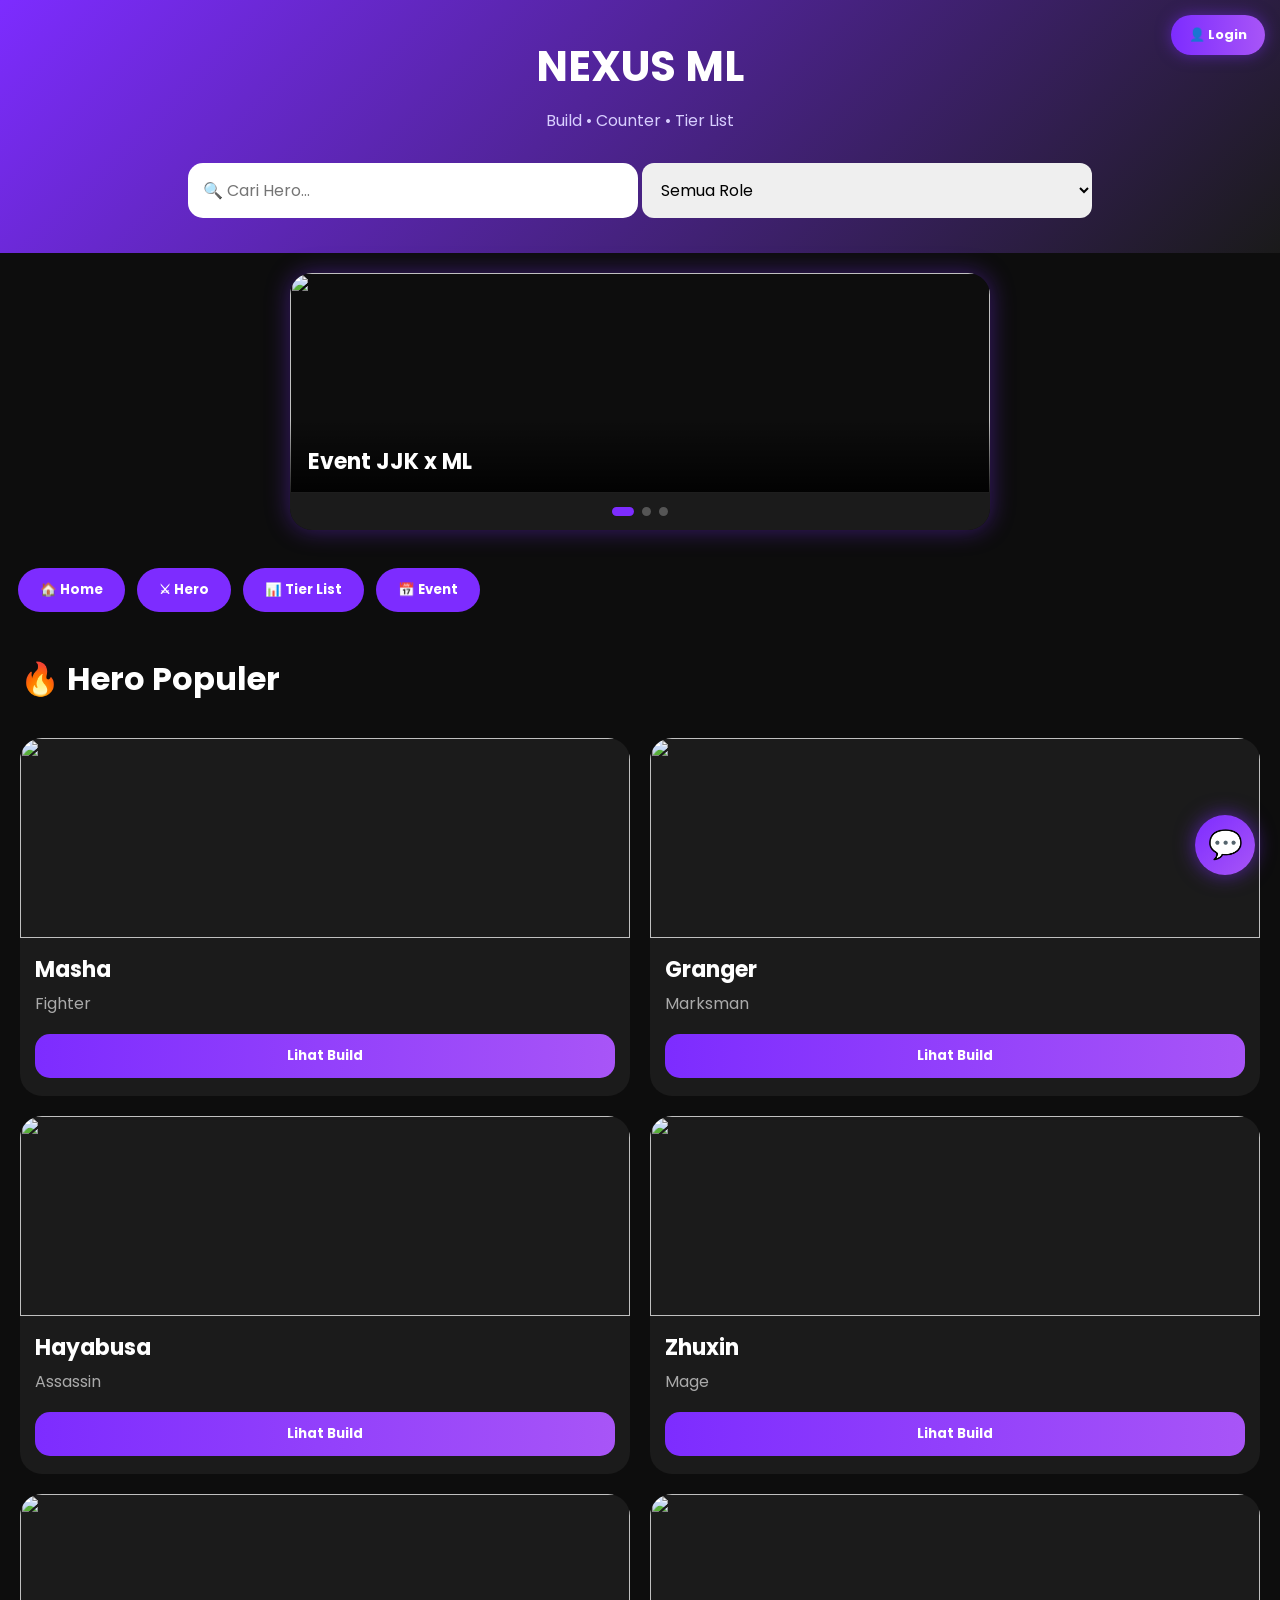
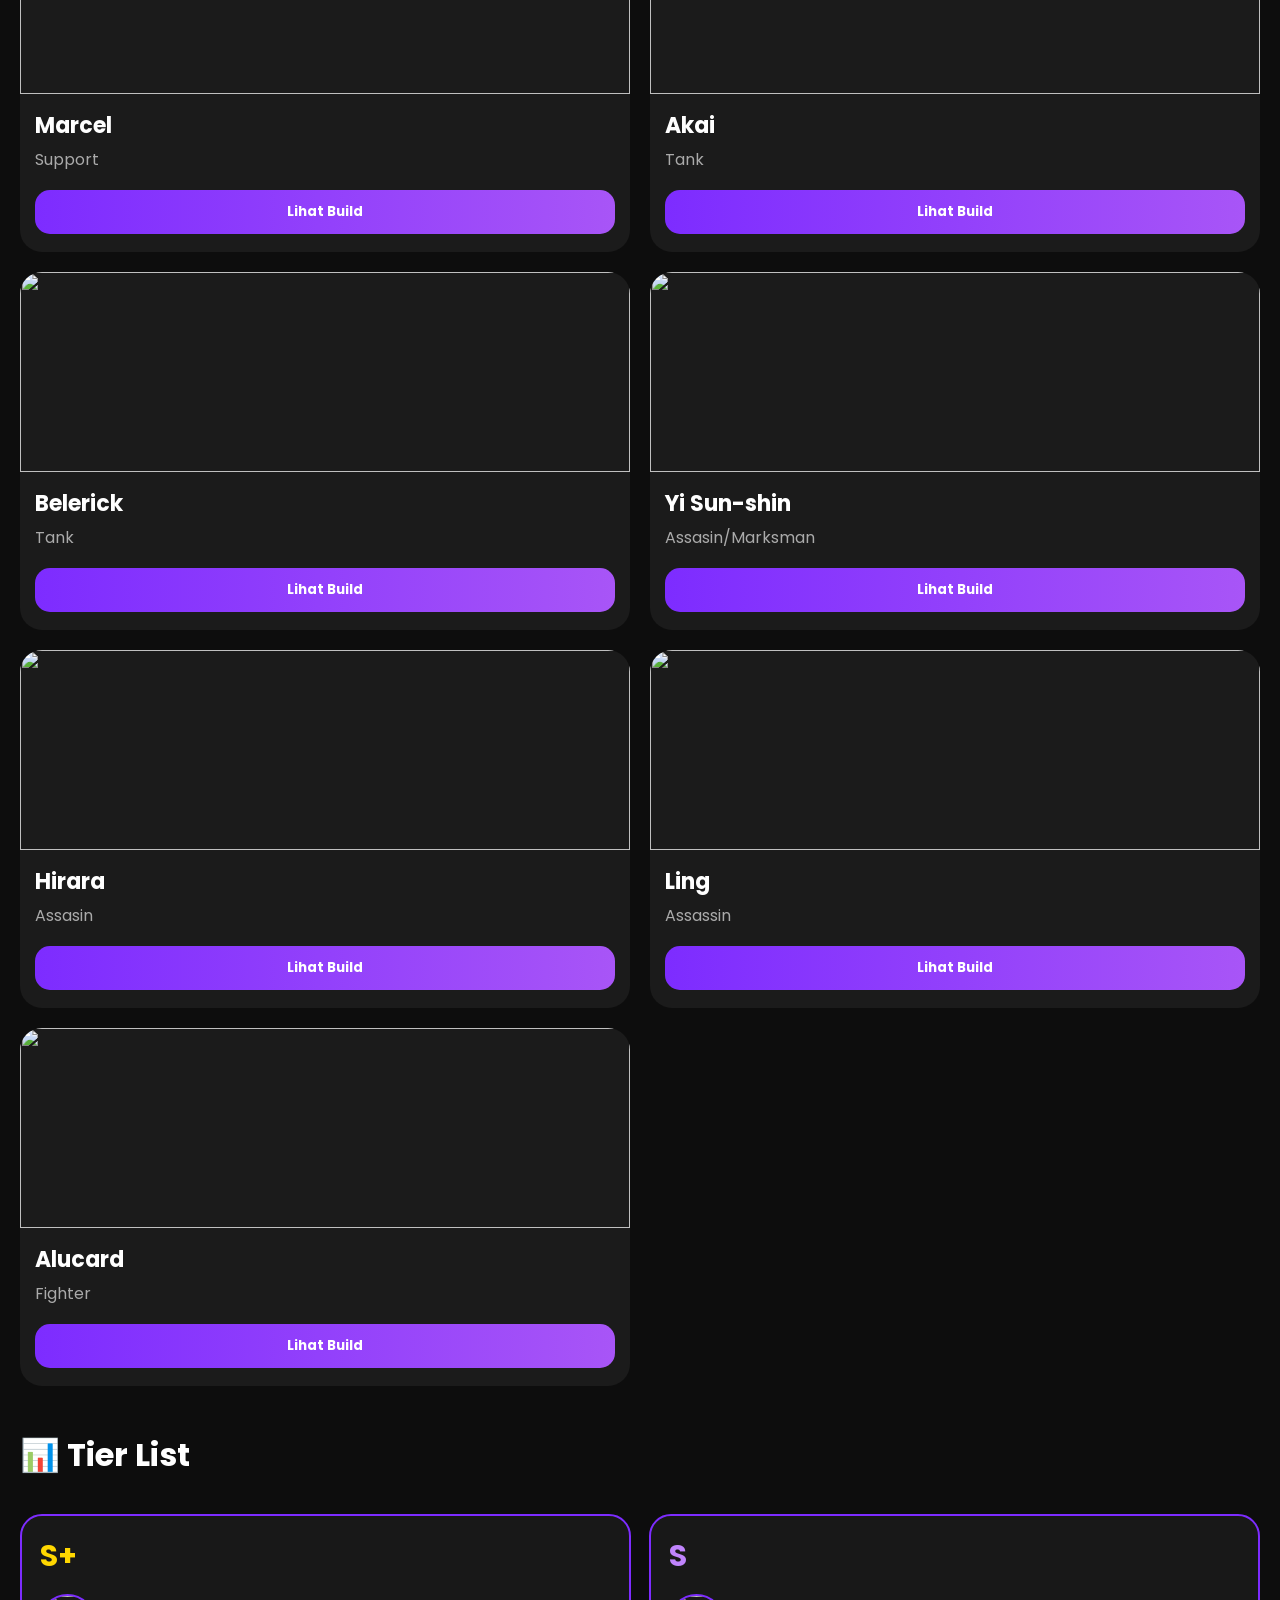
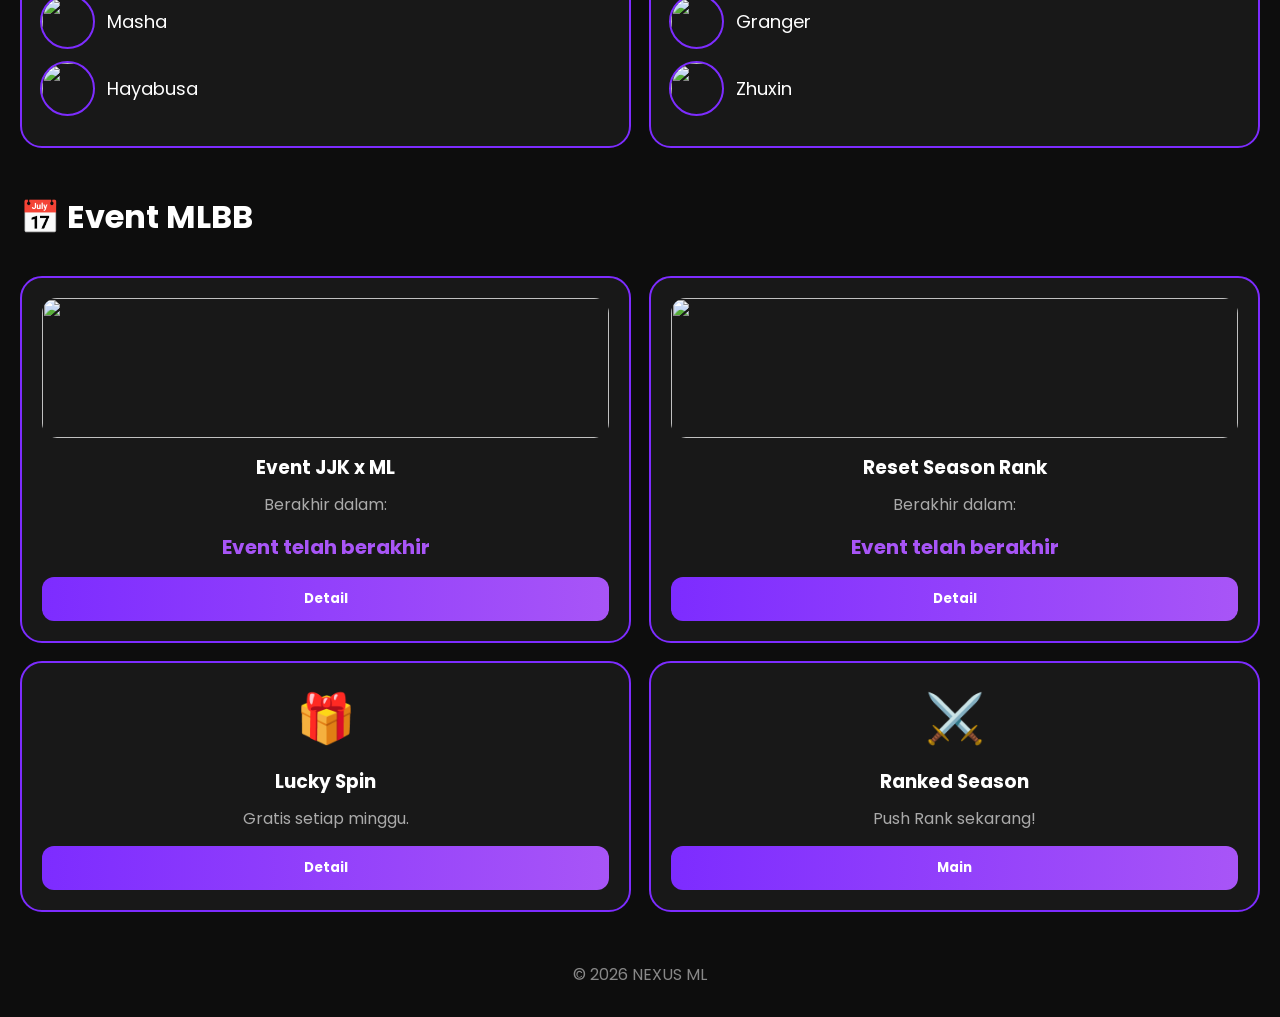
==== commit 2a23045c: "Add files via upload" ====
--- a/index.html
+++ b/index.html
@@ -47,10 +47,9 @@
     <div class="carousel-track" id="carouselTrack">
 
         <div class="carousel-slide">
-            <img src="Jjkml.jpg">
+            <img src="images/Jjkml.jpg">
             <div class="carousel-caption"> Event JJK x ML</div>
         </div>
-
 
         <div class="carousel-slide">
             <img src="images/IMG_20260815_091531_312.jpg">
@@ -68,7 +67,6 @@
         <span class="dot active" onclick="gotoSlide(0)"></span>
         <span class="dot" onclick="gotoSlide(1)"></span>
         <span class="dot" onclick="gotoSlide(2)"></span>
-
     </div>
 
 </section>
@@ -98,158 +96,82 @@
 <section class="hero-grid">
 
 <div class="card">
-
 <img src="images/a4bd2b3c8832d9710b3c8937c0d78c38.jpg">
-
 <h3>Masha</h3>
-
 <p>Fighter</p>
-
-<button onclick="playClick('Masha.html')">
-Lihat Build
-</button>
-
-</div>
-
-<div class="card">
-
+<button onclick="playClick('Masha.html')">Lihat Build</button>
+</div>
+
+<div class="card">
 <img src="images/9e57140664662ea737d46db9d44503d4.jpg">
-
 <h3>Granger</h3>
-
 <p>Marksman</p>
-
-<button onclick="playClick('Granger.html')">
-Lihat Build
-</button>
-
-</div>
-
-<div class="card">
-
+<button onclick="playClick('Granger.html')">Lihat Build</button>
+</div>
+
+<div class="card">
 <img src="images/394235b2ca81f3aa0626b25ddba64bfc.jpg">
-
 <h3>Hayabusa</h3>
-
 <p>Assassin</p>
-
-<button onclick="playClick('Hayabusa.html')">
-Lihat Build
-</button>
-
-</div>
-
-<div class="card">
-
+<button onclick="playClick('Hayabusa.html')">Lihat Build</button>
+</div>
+
+<div class="card">
 <img src="images/Zhuxin.jpg">
-
 <h3>Zhuxin</h3>
-
 <p>Mage</p>
-
-<button onclick="playClick('Zhuxin.html')">
-Lihat Build
-</button>
-
-</div>
-
-<div class="card">
-
+<button onclick="playClick('Zhuxin.html')">Lihat Build</button>
+</div>
+
+<div class="card">
 <img src="images/Marcel.jpg">
-
 <h3>Marcel</h3>
-
 <p>Support</p>
-
-<button onclick="playClick('Marcel.html')">
-Lihat Build
-</button>
-
-</div>
-
-<div class="card">
-
+<button onclick="playClick('Marcel.html')">Lihat Build</button>
+</div>
+
+<div class="card">
 <img src="images/Akai.jpg">
-
 <h3>Akai</h3>
-
 <p>Tank</p>
-
-<button onclick="playClick('Akai.html')">
-Lihat Build
-</button>
-
-</div>
-
-<div class="card">
-
+<button onclick="playClick('Akai.html')">Lihat Build</button>
+</div>
+
+<div class="card">
 <img src="images/Belerick.jpg">
-
 <h3>Belerick</h3>
-
 <p>Tank</p>
-
-<button onclick="playClick('Belerick.html')">
-Lihat Build
-</button>
-
-</div>
-
-<div class="card">
-
+<button onclick="playClick('Belerick.html')">Lihat Build</button>
+</div>
+
+<div class="card">
 <img src="images/Yss.jpg">
-
 <h3>Yi Sun-shin</h3>
-
 <p>Assasin/Marksman</p>
-
-<button onclick="playClick('YiSunShin.html')">
-Lihat Build
-</button>
-
-</div>
-
-<div class="card">
-
+<button onclick="playClick('YiSunShin.html')">Lihat Build</button>
+</div>
+
+<div class="card">
 <img src="images/Hirara.jpg">
-
 <h3>Hirara</h3>
-
 <p>Assasin</p>
-
-<button onclick="playClick('Hirara.html')">
-Lihat Build
-</button>
-
-</div>
-
-<div class="card">
-
-<img src="Ling.jpg">
-
+<button onclick="playClick('Hirara.html')">Lihat Build</button>
+</div>
+
+<div class="card">
+<img src="images/Ling.jpg">
 <h3>Ling</h3>
-
 <p>Assassin</p>
-
-<button onclick="playClick('Ling.html')">
-Lihat Build
-</button>
-
-</div>
-
-<div class="card">
-
-<img src="Alucard.jpg">
-
+<button onclick="playClick('Ling.html')">Lihat Build</button>
+</div>
+
+<div class="card">
+<img src="images/Alucard.jpg">
 <h3>Alucard</h3>
-
 <p>Fighter</p>
-
-<button onclick="playClick('Alucard.html')">
-Lihat Build
-</button>
-
-</div>
+<button onclick="playClick('Alucard.html')">Lihat Build</button>
+</div>
+
 </section>
 
 <!-- ================= TIER LIST ================= -->
@@ -259,47 +181,15 @@
 <div class="tier-grid">
 
 <div class="tier-card splus">
-
 <div class="tier-rank">S+</div>
-
-<div class="tier-hero">
-
-<img src="images/a4bd2b3c8832d9710b3c8937c0d78c38.jpg">
-
-<span>Masha</span>
-
-</div>
-
-<div class="tier-hero">
-
-<img src="images/394235b2ca81f3aa0626b25ddba64bfc.jpg">
-
-<span>Hayabusa</span>
-
-</div>
-
+<div class="tier-hero"><img src="images/a4bd2b3c8832d9710b3c8937c0d78c38.jpg"><span>Masha</span></div>
+<div class="tier-hero"><img src="images/394235b2ca81f3aa0626b25ddba64bfc.jpg"><span>Hayabusa</span></div>
 </div>
 
 <div class="tier-card s">
-
 <div class="tier-rank">S</div>
-
-<div class="tier-hero">
-
-<img src="images/9e57140664662ea737d46db9d44503d4.jpg">
-
-<span>Granger</span>
-
-</div>
-
-<div class="tier-hero">
-
-<img src="images/Zhuxin.jpg">
-
-<span>Zhuxin</span>
-
-</div>
-
+<div class="tier-hero"><img src="images/9e57140664662ea737d46db9d44503d4.jpg"><span>Granger</span></div>
+<div class="tier-hero"><img src="images/Zhuxin.jpg"><span>Zhuxin</span></div>
 </div>
 
 </div>
@@ -311,59 +201,33 @@
 <div class="event-grid">
 
 <div class="event-card">
-
-<img src="Jjkml.jpg" class="event-banner">
-
+<img src="images/Jjkml.jpg" class="event-banner">
 <h3>Event JJK x ML</h3>
-
 <p>Berakhir dalam:</p>
-
-<div id="countdownJJK" class="event-timer">
-    Menghitung...
-</div>
-
+<div id="countdownJJK" class="event-timer">Menghitung...</div>
 <button onclick="showEventDetail('jjk')">Detail</button>
-
 </div>
 
 <div class="event-card">
-
-<img src="Epik.jpg" class="event-banner">
-
+<img src="images/Epik.jpg" class="event-banner">
 <h3>Reset Season Rank</h3>
-
 <p>Berakhir dalam:</p>
-
-<div id="countdownReset" class="event-timer">
-    Menghitung...
-</div>
-
+<div id="countdownReset" class="event-timer">Menghitung...</div>
 <button onclick="showEventDetail('reset')">Detail</button>
-
 </div>
 
 <div class="event-card">
-
 <div class="event-icon">🎁</div>
-
 <h3>Lucky Spin</h3>
-
 <p>Gratis setiap minggu.</p>
-
 <button onclick="showEventDetail('spin')">Detail</button>
-
 </div>
 
 <div class="event-card">
-
 <div class="event-icon">⚔️</div>
-
 <h3>Ranked Season</h3>
-
 <p>Push Rank sekarang!</p>
-
 <button onclick="showEventDetail('ranked')">Main</button>
-
 </div>
 
 </div>
@@ -371,27 +235,19 @@
 <!-- ================= MODAL EVENT DETAIL ================= -->
 
 <div class="event-modal-overlay" id="eventModalOverlay" onclick="closeEventDetail(event)">
-
     <div class="event-modal">
-
         <div class="event-modal-header">
             <span id="modalTitle">Judul Event</span>
             <span class="event-modal-close" onclick="closeEventDetail(event)">✕</span>
         </div>
-
-        <div class="event-modal-body" id="modalBody">
-            <!-- diisi otomatis lewat JS -->
-        </div>
-
-    </div>
-
+        <div class="event-modal-body" id="modalBody"></div>
+    </div>
 </div>
 
 <footer>
-
 © 2026 NEXUS ML
-
 </footer>
+
 <!-- ================= AUTH BUTTON ================= -->
 
 <div class="auth-btn-wrap" id="authBtnWrap">
@@ -450,6 +306,7 @@
         </div>
     </div>
 </div>
+
 <!-- ================= CHAT AI WIDGET ================= -->
 
 <div class="chat-toggle" id="chatToggle" onclick="toggleChat()">
@@ -488,8 +345,98 @@
 </div>
 
 <script>
-    
- /* ================= AUTH SYSTEM ================= */
+
+/* ================= SOUND & NAV ================= */
+
+const clickSound = new Audio("click.mp3");
+
+function playClick(url){
+    clickSound.currentTime = 0;
+    clickSound.play();
+    setTimeout(function(){ location.href = url; },180);
+}
+
+function searchHero(){
+    let input = document.getElementById("searchHero").value.toLowerCase();
+    let role = document.getElementById("filterRole").value;
+    let cards = document.querySelectorAll(".hero-grid .card");
+    cards.forEach(function(card){
+        let nama = card.querySelector("h3").innerText.toLowerCase();
+        let heroRole = card.querySelector("p").innerText.toLowerCase();
+        let cocokNama = nama.includes(input);
+        let cocokRole = (role === "all" || heroRole === role);
+        card.style.display = (cocokNama && cocokRole) ? "block" : "none";
+    });
+}
+
+document.querySelectorAll(".menu button").forEach(function(btn){
+    btn.addEventListener("click",function(){
+        clickSound.currentTime = 0;
+        clickSound.play();
+    });
+});
+
+/* ================= COUNTDOWN GENERIC ================= */
+
+function buatCountdown(idElemen, tanggalTarget, idInterval){
+    function update(){
+        let sekarang = new Date().getTime();
+        let sisa = tanggalTarget - sekarang;
+        let elemen = document.getElementById(idElemen);
+        if(sisa <= 0){
+            elemen.innerText = "Event telah berakhir";
+            clearInterval(window[idInterval]);
+            return;
+        }
+        let hari = Math.floor(sisa / (1000 * 60 * 60 * 24));
+        let jam = Math.floor((sisa % (1000 * 60 * 60 * 24)) / (1000 * 60 * 60));
+        let menit = Math.floor((sisa % (1000 * 60 * 60)) / (1000 * 60));
+        let detik = Math.floor((sisa % (1000 * 60)) / 1000);
+        elemen.innerText = hari + "h " + jam + "j " + menit + "m " + detik + "d";
+    }
+    update();
+    window[idInterval] = setInterval(update, 1000);
+}
+
+const tanggalJJK = new Date("2026-09-11T23:59:59").getTime();
+buatCountdown("countdownJJK", tanggalJJK, "intervalJJK");
+
+const tanggalReset = new Date("2026-09-16T23:59:59").getTime();
+buatCountdown("countdownReset", tanggalReset, "intervalReset");
+
+/* ================= CAROUSEL BANNER ================= */
+
+let slideAktif = 0;
+const totalSlide = 3;
+const trackCarousel = document.getElementById("carouselTrack");
+const dotCarousel = document.querySelectorAll(".dot");
+
+function tampilkanSlide(index){
+    slideAktif = index;
+    trackCarousel.style.transform = "translateX(" + (-index * 100) + "%)";
+    dotCarousel.forEach(function(dot, i){
+        dot.classList.toggle("active", i === index);
+    });
+}
+
+function gotoSlide(index){
+    tampilkanSlide(index);
+    resetAutoSlide();
+}
+
+function slideBerikutnya(){
+    let next = (slideAktif + 1) % totalSlide;
+    tampilkanSlide(next);
+}
+
+let autoSlide = setInterval(slideBerikutnya, 4000);
+
+function resetAutoSlide(){
+    clearInterval(autoSlide);
+    autoSlide = setInterval(slideBerikutnya, 4000);
+}
+
+/* ================= AUTH SYSTEM ================= */
 
 let currentUsername = null;
 
@@ -544,7 +491,7 @@
         let res = await fetch("/api/register", {
             method: "POST",
             headers: { "Content-Type": "application/json" },
-            body: JSON.stringify({ username, password, confirmPassword })
+            body: JSON.stringify({ username: username, password: password, confirmPassword: confirmPassword })
         });
 
         let data = await res.json();
@@ -558,7 +505,7 @@
         document.getElementById("loginUsername").value = username;
 
     }catch(err){
-        errorEl.innerText = "Gagal terhubung ke server.";
+        errorEl.innerText = "Gagal terhubung ke server: " + err.message;
     }
 
 }
@@ -575,7 +522,7 @@
         let res = await fetch("/api/login", {
             method: "POST",
             headers: { "Content-Type": "application/json" },
-            body: JSON.stringify({ username, password }),
+            body: JSON.stringify({ username: username, password: password }),
             credentials: "include"
         });
 
@@ -591,20 +538,18 @@
         document.getElementById("loginModalOverlay").classList.remove("open");
 
     }catch(err){
-        errorEl.innerText = "Gagal terhubung ke server.";
+        errorEl.innerText = "Gagal terhubung ke server: " + err.message;
     }
 
 }
 
 async function doLogout(){
-
     await fetch("/api/logout", { method: "POST", credentials: "include" });
-
     currentUsername = null;
     document.getElementById("authTriggerBtn").innerText = "👤 Login";
     document.getElementById("profileModalOverlay").classList.remove("open");
-
-}   
+}
+
 /* ================= MODAL EVENT DETAIL ================= */
 
 const dataEvent = {
@@ -669,7 +614,6 @@
     if(!data) return;
 
     let html = "";
-
     html += '<div class="event-modal-icon">' + data.icon + '</div>';
     html += '<div class="event-modal-status">' + data.status + '</div>';
     html += '<div class="event-modal-row"><strong>🕒 Waktu:</strong> ' + data.waktu + '</div>';
@@ -704,136 +648,9 @@
 }
 
 function closeEventDetail(e){
-
     if(e.target.id !== "eventModalOverlay" && !e.target.classList.contains("event-modal-close")) return;
-
     document.getElementById("eventModalOverlay").classList.remove("open");
     if(window.modalCountdownSync) clearInterval(window.modalCountdownSync);
-
-}
-
-const clickSound = new Audio("click.mp3");
-
-function playClick(url){
-
-    clickSound.currentTime = 0;
-    clickSound.play();
-
-    setTimeout(function(){
-        location.href = url;
-    },180);
-
-}
-
-function searchHero(){
-
-    let input = document.getElementById("searchHero").value.toLowerCase();
-    let role = document.getElementById("filterRole").value;
-
-    let cards = document.querySelectorAll(".hero-grid .card");
-
-    cards.forEach(function(card){
-
-        let nama = card.querySelector("h3").innerText.toLowerCase();
-        let heroRole = card.querySelector("p").innerText.toLowerCase();
-
-        let cocokNama = nama.includes(input);
-        let cocokRole = (role === "all" || heroRole === role);
-
-        if(cocokNama && cocokRole){
-            card.style.display = "block";
-        }else{
-            card.style.display = "none";
-        }
-
-    });
-
-}
-
-document.querySelectorAll(".menu button").forEach(function(btn){
-
-    btn.addEventListener("click",function(){
-
-        clickSound.currentTime = 0;
-        clickSound.play();
-
-    });
-
-});
-
-/* ================= COUNTDOWN GENERIC ================= */
-
-function buatCountdown(idElemen, tanggalTarget, idInterval){
-
-    function update(){
-
-        let sekarang = new Date().getTime();
-        let sisa = tanggalTarget - sekarang;
-
-        let elemen = document.getElementById(idElemen);
-
-        if(sisa <= 0){
-            elemen.innerText = "Event telah berakhir";
-            clearInterval(window[idInterval]);
-            return;
-        }
-
-        let hari = Math.floor(sisa / (1000 * 60 * 60 * 24));
-        let jam = Math.floor((sisa % (1000 * 60 * 60 * 24)) / (1000 * 60 * 60));
-        let menit = Math.floor((sisa % (1000 * 60 * 60)) / (1000 * 60));
-        let detik = Math.floor((sisa % (1000 * 60)) / 1000);
-
-        elemen.innerText = hari + "h " + jam + "j " + menit + "m " + detik + "d";
-
-    }
-
-    update();
-    window[idInterval] = setInterval(update, 1000);
-
-}
-
-/* Event JJK x ML - berakhir 11 September 2026 */
-const tanggalJJK = new Date("2026-09-11T23:59:59").getTime();
-buatCountdown("countdownJJK", tanggalJJK, "intervalJJK");
-
-/* Reset Season Rank - berakhir 16 September 2026 */
-const tanggalReset = new Date("2026-09-16T23:59:59").getTime();
-buatCountdown("countdownReset", tanggalReset, "intervalReset");
-
-/* ================= CAROUSEL BANNER ================= */
-
-let slideAktif = 0;
-const totalSlide = 3;
-const trackCarousel = document.getElementById("carouselTrack");
-const dotCarousel = document.querySelectorAll(".dot");
-
-function tampilkanSlide(index){
-
-    slideAktif = index;
-
-    trackCarousel.style.transform = "translateX(" + (-index * 100) + "%)";
-
-    dotCarousel.forEach(function(dot, i){
-        dot.classList.toggle("active", i === index);
-    });
-
-}
-
-function gotoSlide(index){
-    tampilkanSlide(index);
-    resetAutoSlide();
-}
-
-function slideBerikutnya(){
-    let next = (slideAktif + 1) % totalSlide;
-    tampilkanSlide(next);
-}
-
-let autoSlide = setInterval(slideBerikutnya, 4000);
-
-function resetAutoSlide(){
-    clearInterval(autoSlide);
-    autoSlide = setInterval(slideBerikutnya, 4000);
 }
 
 /* ================= CHAT AI ================= */
@@ -856,9 +673,7 @@
 }
 
 function muatUlangChat(){
-
     let riwayat = ambilRiwayat();
-
     if(riwayat.length === 0){
         let sapaan = "Halo! Tanya aku apa aja soal hero, build, emblem, atau counter di Mobile Legends 👋";
         tambahBubble("ai", sapaan);
@@ -869,7 +684,6 @@
             tambahBubble(pesan.role, pesan.teks);
         });
     }
-
 }
 
 muatUlangChat();
@@ -926,9 +740,7 @@
         const response = await fetch("/chat", {
             method: "POST",
             headers: { "Content-Type": "application/json" },
-            body: JSON.stringify({
-                messages: historyUntukAI
-            })
+            body: JSON.stringify({ messages: historyUntukAI })
         });
 
         const data = await response.json();
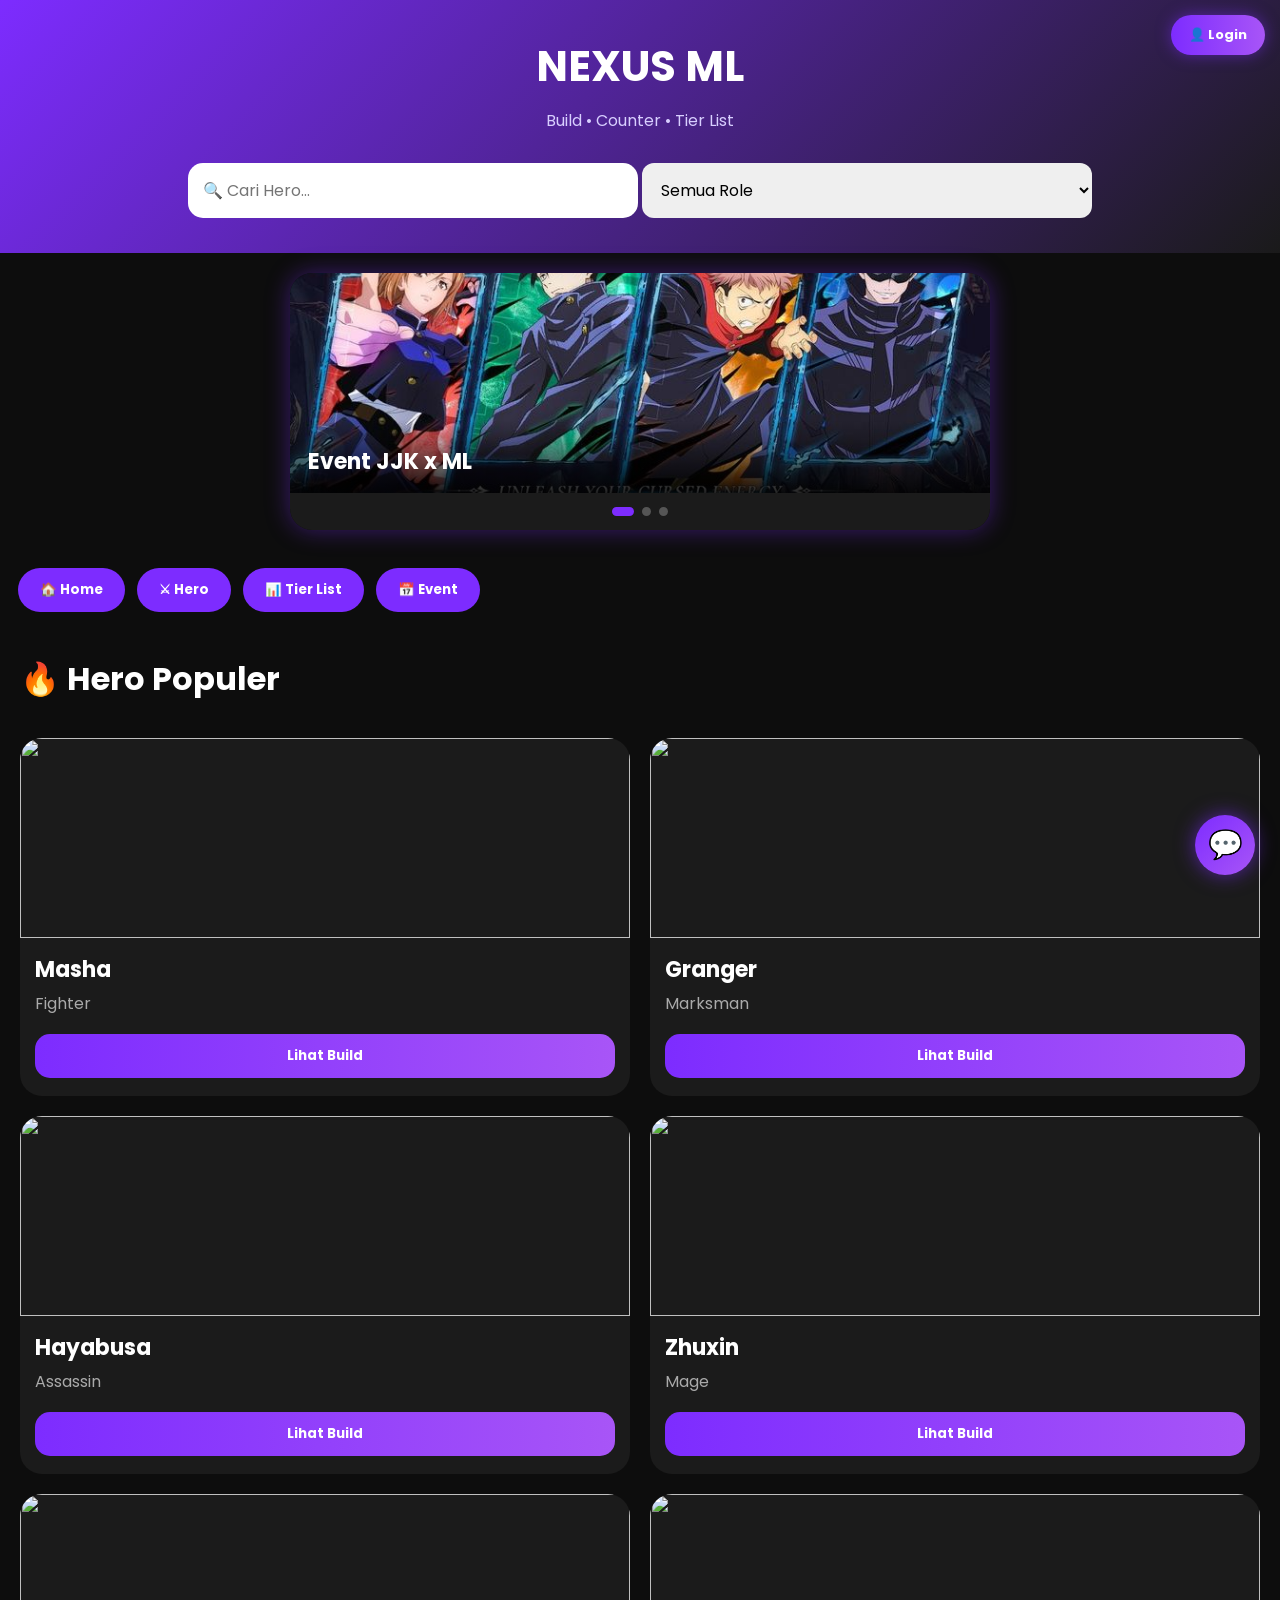
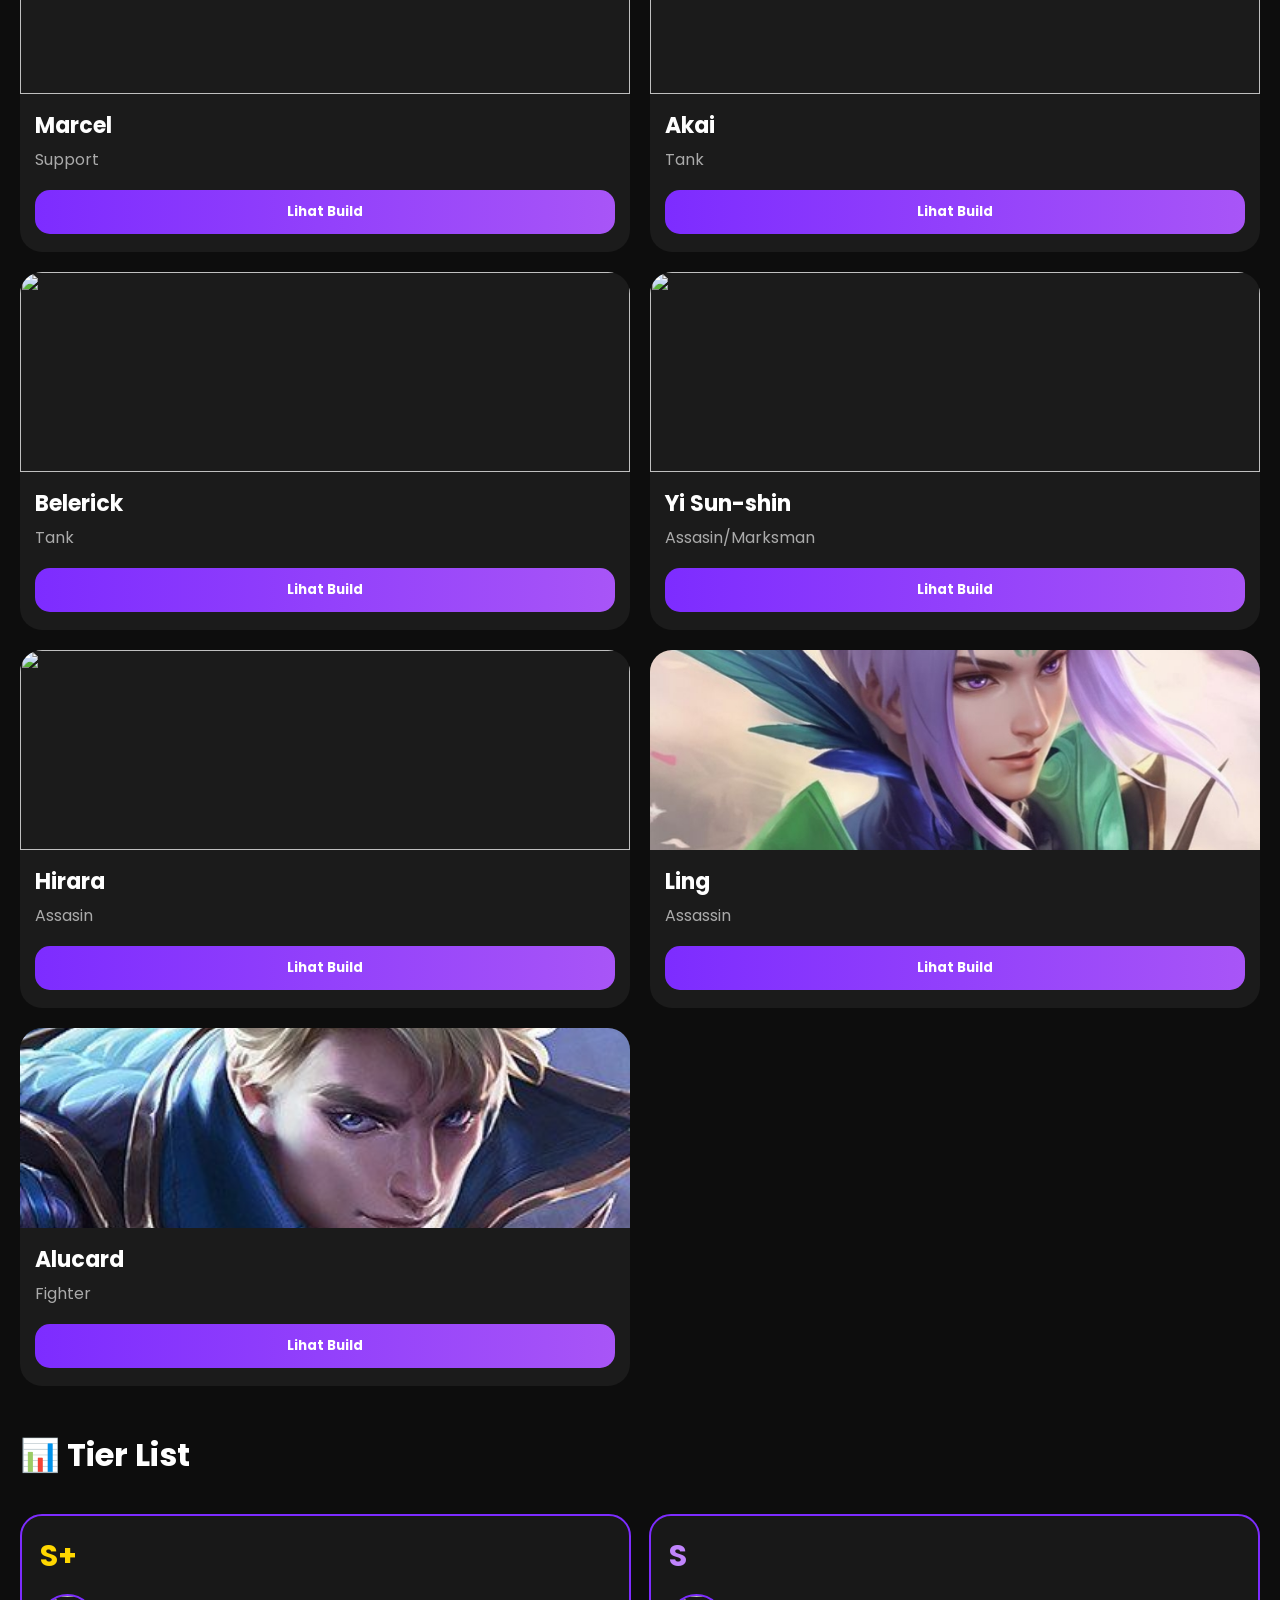
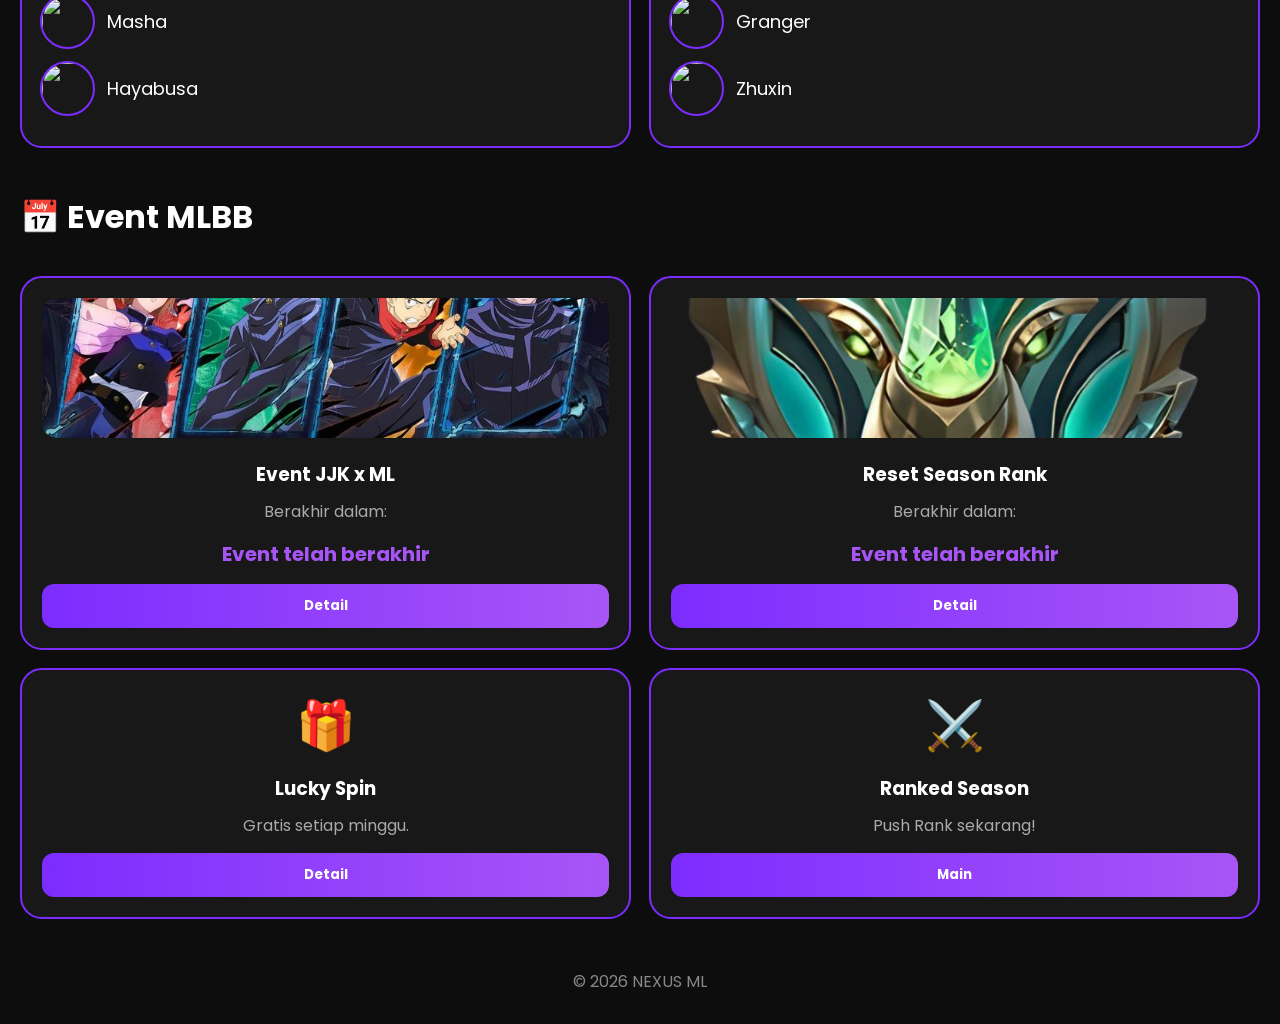
==== commit 773b988f: "Update index.html" ====
--- a/index.html
+++ b/index.html
@@ -47,7 +47,7 @@
     <div class="carousel-track" id="carouselTrack">
 
         <div class="carousel-slide">
-            <img src="images/Jjkml.jpg">
+            <img src="Jjkml.jpg">
             <div class="carousel-caption"> Event JJK x ML</div>
         </div>
 
@@ -159,14 +159,14 @@
 </div>
 
 <div class="card">
-<img src="images/Ling.jpg">
+<img src="Ling.jpg">
 <h3>Ling</h3>
 <p>Assassin</p>
 <button onclick="playClick('Ling.html')">Lihat Build</button>
 </div>
 
 <div class="card">
-<img src="images/Alucard.jpg">
+<img src="Alucard.jpg">
 <h3>Alucard</h3>
 <p>Fighter</p>
 <button onclick="playClick('Alucard.html')">Lihat Build</button>
@@ -201,7 +201,7 @@
 <div class="event-grid">
 
 <div class="event-card">
-<img src="images/Jjkml.jpg" class="event-banner">
+<img src="Jjkml.jpg" class="event-banner">
 <h3>Event JJK x ML</h3>
 <p>Berakhir dalam:</p>
 <div id="countdownJJK" class="event-timer">Menghitung...</div>
@@ -209,7 +209,7 @@
 </div>
 
 <div class="event-card">
-<img src="images/Epik.jpg" class="event-banner">
+<img src="Epik.jpg" class="event-banner">
 <h3>Reset Season Rank</h3>
 <p>Berakhir dalam:</p>
 <div id="countdownReset" class="event-timer">Menghitung...</div>
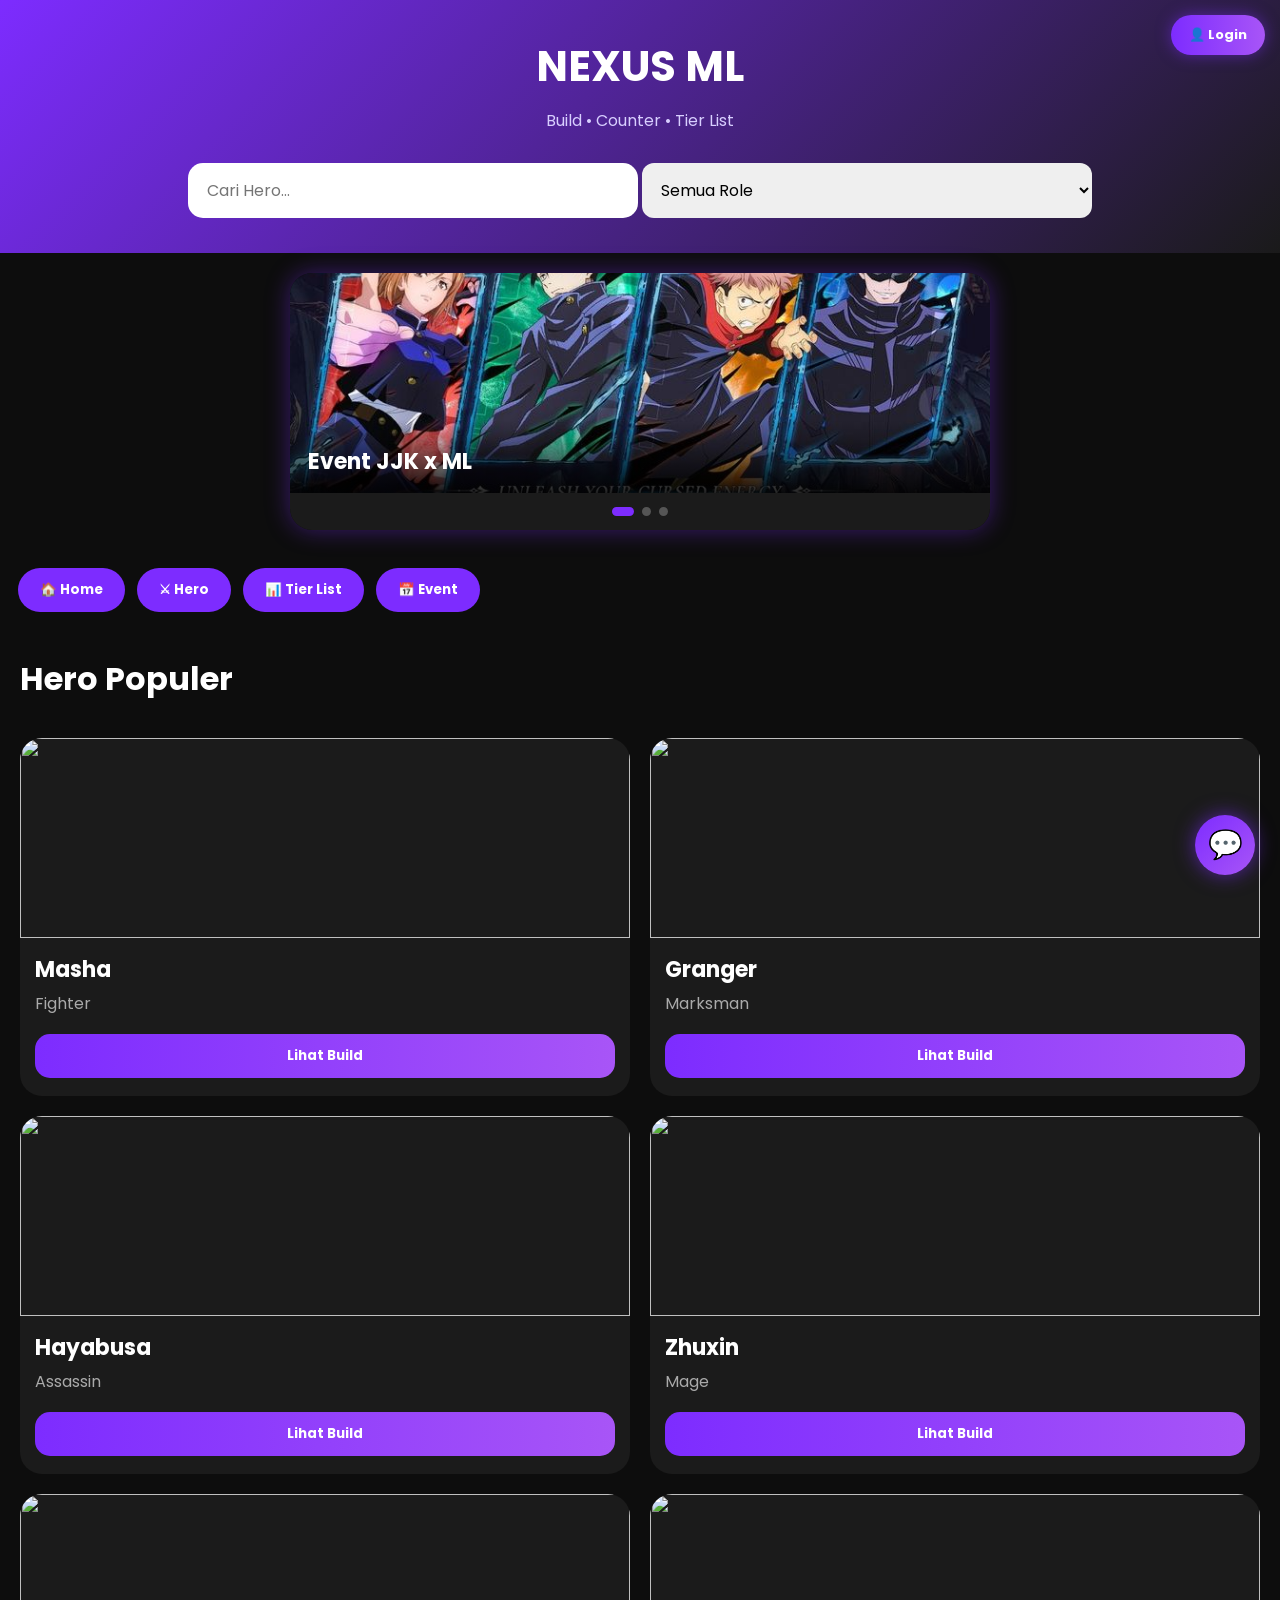
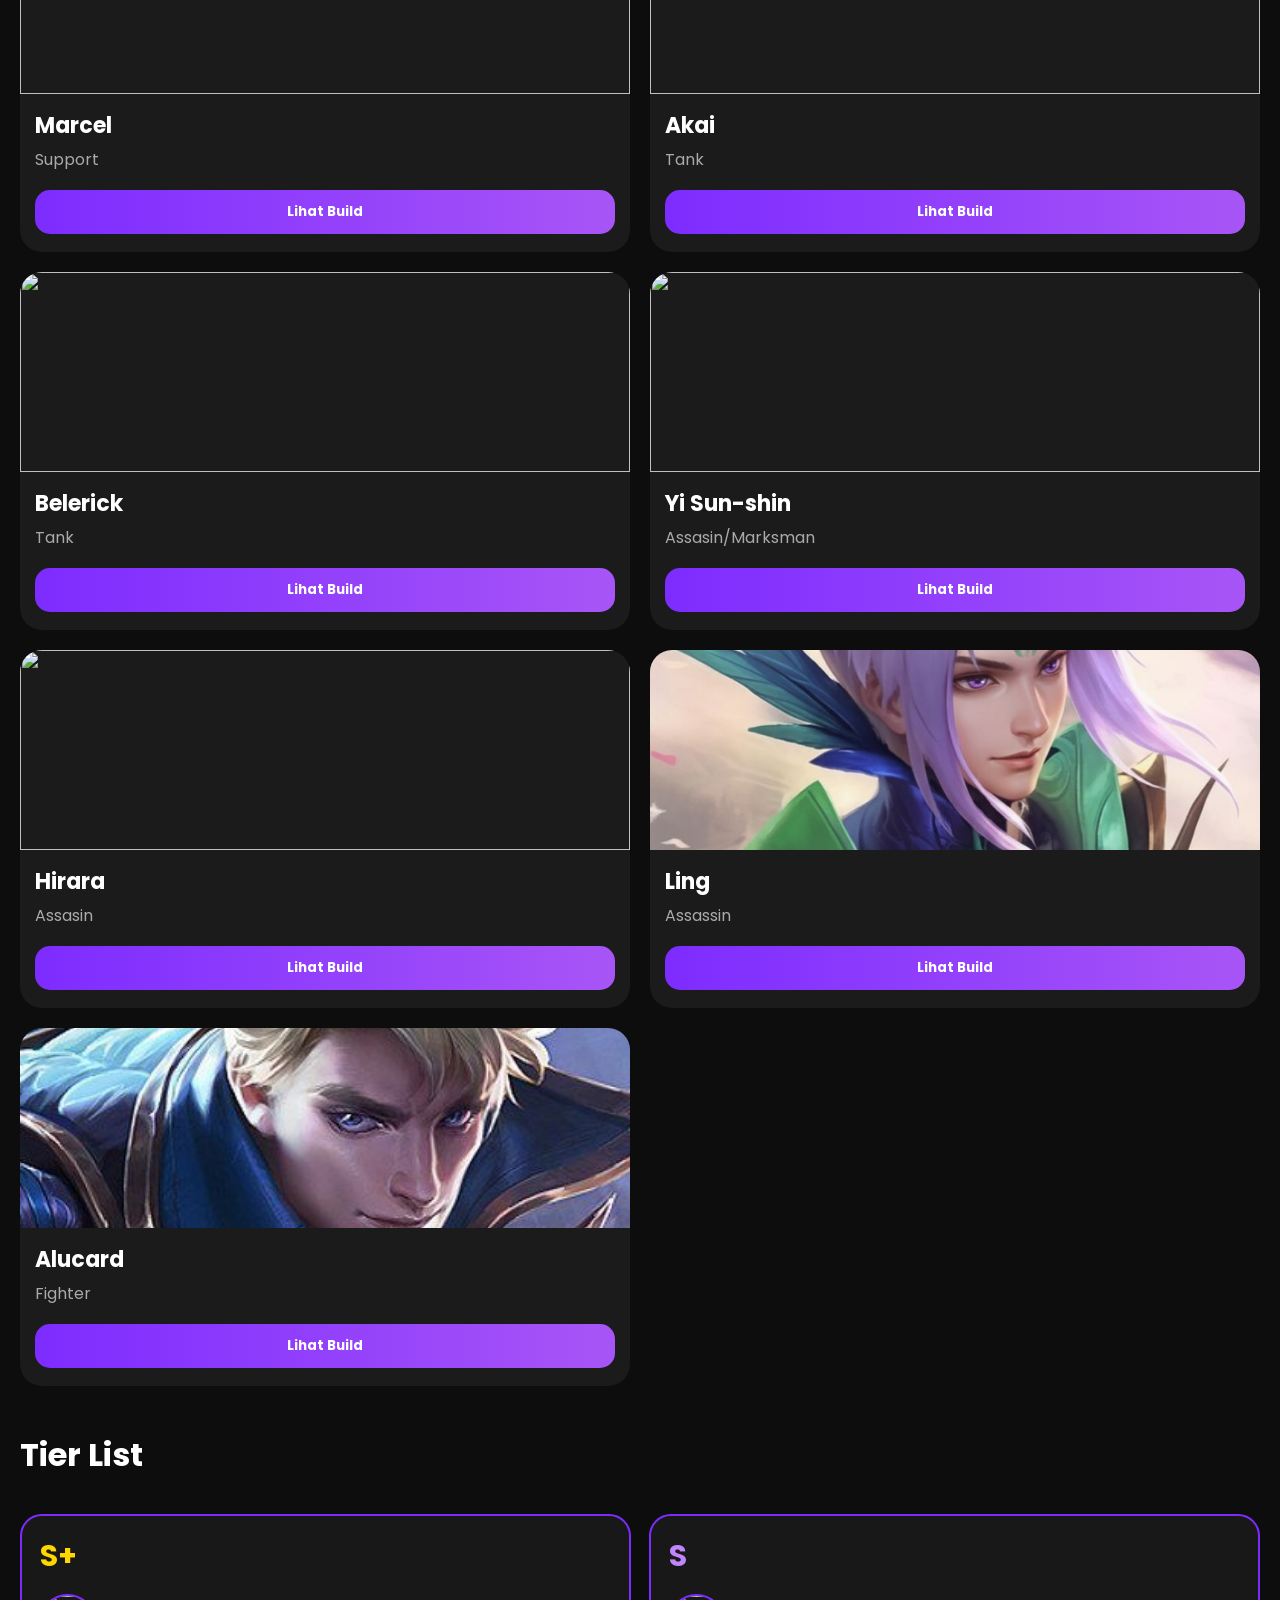
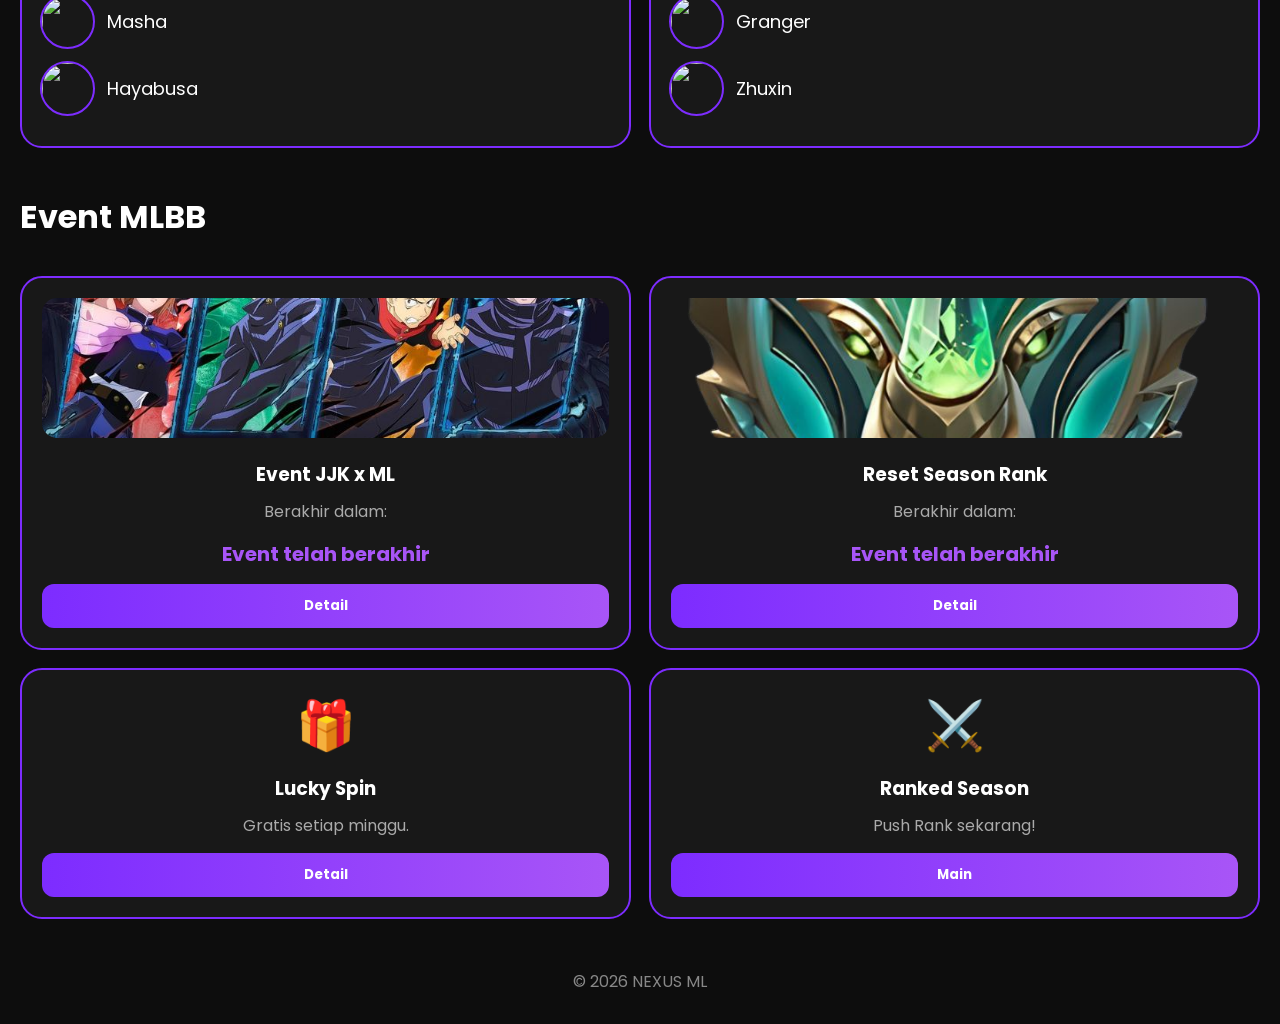
==== commit 00672f9c: "Update index.html" ====
--- a/index.html
+++ b/index.html
@@ -25,7 +25,7 @@
 <input
 type="text"
 id="searchHero"
-placeholder="🔍 Cari Hero..."
+placeholder=" Cari Hero..."
 onkeyup="searchHero()">
 
 <select id="filterRole" onchange="searchHero()">
@@ -53,12 +53,12 @@
 
         <div class="carousel-slide">
             <img src="images/IMG_20260815_091531_312.jpg">
-            <div class="carousel-caption">🆕 Hero Baru</div>
+            <div class="carousel-caption"> Hero Baru</div>
         </div>
 
         <div class="carousel-slide">
             <img src="images/IMG_20260815_091801_066.jpg">
-            <div class="carousel-caption">✨ Skin Baru</div>
+            <div class="carousel-caption"> Skin Baru</div>
         </div>
 
     </div>
@@ -91,7 +91,7 @@
 
 </section>
 
-<h2 id="hero">🔥 Hero Populer</h2>
+<h2 id="hero"> Hero Populer</h2>
 
 <section class="hero-grid">
 
@@ -176,7 +176,7 @@
 
 <!-- ================= TIER LIST ================= -->
 
-<h2 id="tier" class="section-title">📊 Tier List</h2>
+<h2 id="tier" class="section-title"> Tier List</h2>
 
 <div class="tier-grid">
 
@@ -196,7 +196,7 @@
 
 <!-- ================= EVENT ================= -->
 
-<h2 id="event" class="section-title">📅 Event MLBB</h2>
+<h2 id="event" class="section-title"> Event MLBB</h2>
 
 <div class="event-grid">
 
@@ -300,7 +300,7 @@
             <span class="event-modal-close" onclick="closeAuthModal(event,'profileModalOverlay',true)">✕</span>
         </div>
         <div class="auth-modal-body">
-            <div class="profile-avatar">👤</div>
+            <div class="profile-avatar"></div>
             <p class="profile-username" id="profileUsername"></p>
             <button class="auth-submit-btn auth-logout-btn" onclick="doLogout()">Logout</button>
         </div>
@@ -326,11 +326,11 @@
     <div class="chat-messages" id="chatMessages"></div>
 
     <div class="quick-questions" id="quickQuestions">
-        <button onclick="mulaiAnalisisBuild()">📝 Analisis Build</button>
-        <button onclick="kirimQuickChat('Build tersakit Granger apa?')">⚔️ Build Granger</button>
-        <button onclick="kirimQuickChat('Cara counter Belerick gimana?')">🛡️ Counter Belerick</button>
-        <button onclick="kirimQuickChat('Emblem terbaik buat marksman apa?')">🔥 Emblem terbaik</button>
-        <button onclick="kirimQuickChat('Cara main Hayabusa yang bener gimana?')">🧠 Cara main Hayabusa</button>
+        <button onclick="mulaiAnalisisBuild()"> Analisis Build</button>
+        <button onclick="kirimQuickChat('Build tersakit Granger apa?')"> Build Granger</button>
+        <button onclick="kirimQuickChat('Cara counter Belerick gimana?')"> Counter Belerick</button>
+        <button onclick="kirimQuickChat('Emblem terbaik buat marksman apa?')"> Emblem terbaik</button>
+        <button onclick="kirimQuickChat('Cara main Hayabusa yang bener gimana?')"> Cara main Hayabusa</button>
     </div>
 
     <div class="chat-input-area">
@@ -446,10 +446,10 @@
         let data = await res.json();
         if(data.loggedIn){
             currentUsername = data.username;
-            document.getElementById("authTriggerBtn").innerText = "👤 " + data.username;
+            document.getElementById("authTriggerBtn").innerText = " " + data.username;
         }else{
             currentUsername = null;
-            document.getElementById("authTriggerBtn").innerText = "👤 Login";
+            document.getElementById("authTriggerBtn").innerText = " Login";
         }
     }catch(err){
         console.error("Gagal cek status login:", err);
@@ -546,7 +546,7 @@
 async function doLogout(){
     await fetch("/api/logout", { method: "POST", credentials: "include" });
     currentUsername = null;
-    document.getElementById("authTriggerBtn").innerText = "👤 Login";
+    document.getElementById("authTriggerBtn").innerText = " Login";
     document.getElementById("profileModalOverlay").classList.remove("open");
 }
 
@@ -555,9 +555,9 @@
 const dataEvent = {
 
     jjk: {
-        icon: "🥷",
+        icon: "",
         title: "Event JJK x ML",
-        status: "🟢 Sedang Berlangsung",
+        status: " Sedang Berlangsung",
         waktu: "Mulai 15 Agustus 2026 — Berakhir 11 September 2026",
         countdownId: "countdownJJK",
         deskripsi: "Kolaborasi resmi Mobile Legends x Jujutsu Kaisen, menghadirkan skin bertema karakter-karakter Jujutsu Kaisen untuk beberapa hero favorit, lengkap dengan efek visual, recall, dan elimination effect khas anime-nya.",
@@ -568,9 +568,9 @@
     },
 
     reset: {
-        icon: "🔄",
+        icon: "",
         title: "Reset Season Rank",
-        status: "🟡 Akan Datang",
+        status: " Akan Datang",
         waktu: "Reset dijadwalkan 16 September 2026",
         countdownId: "countdownReset",
         deskripsi: "Setiap akhir season, sistem rank akan di-reset otomatis. Star point dan tier kamu akan disesuaikan turun beberapa tingkat dari posisi terakhir, lalu kamu mulai push kembali di season baru.",
@@ -581,9 +581,9 @@
     },
 
     spin: {
-        icon: "🎁",
+        icon: "",
         title: "Lucky Spin",
-        status: "🟢 Tersedia",
+        status: " Tersedia",
         waktu: "Reset setiap hari Senin, gratis 1x per minggu",
         countdownId: null,
         deskripsi: "Roda keberuntungan mingguan yang bisa memberikan hadiah acak mulai dari fragment skin, diamond, sampai emblem gratis.",
@@ -594,9 +594,9 @@
     },
 
     ranked: {
-        icon: "⚔️",
+        icon: "",
         title: "Ranked Season",
-        status: "🟢 Sedang Berlangsung",
+        status: " Sedang Berlangsung",
         waktu: "Season berjalan sekitar 2 bulan per periode",
         countdownId: null,
         deskripsi: "Mode kompetitif utama Mobile Legends dengan sistem tier dari Warrior hingga Mythical Glory, menentukan posisi kompetitif kamu dibanding pemain lain di server yang sama.",
@@ -616,17 +616,17 @@
     let html = "";
     html += '<div class="event-modal-icon">' + data.icon + '</div>';
     html += '<div class="event-modal-status">' + data.status + '</div>';
-    html += '<div class="event-modal-row"><strong>🕒 Waktu:</strong> ' + data.waktu + '</div>';
+    html += '<div class="event-modal-row"><strong> Waktu:</strong> ' + data.waktu + '</div>';
 
     if(data.countdownId){
-        html += '<div class="event-modal-row"><strong>⏳ Countdown:</strong> <span id="modalCountdown">Menghitung...</span></div>';
-    }
-
-    html += '<div class="event-modal-section"><strong>📖 Tentang Event</strong><p>' + data.deskripsi + '</p></div>';
-    html += '<div class="event-modal-section"><strong>🎮 Cara Mengikuti</strong><p>' + data.cara + '</p></div>';
-    html += '<div class="event-modal-section"><strong>🏆 Reward</strong><p>' + data.reward + '</p></div>';
-    html += '<div class="event-modal-section"><strong>📋 Syarat</strong><p>' + data.syarat + '</p></div>';
-    html += '<div class="event-modal-section"><strong>💡 Tips</strong><p>' + data.tips + '</p></div>';
+        html += '<div class="event-modal-row"><strong> Countdown:</strong> <span id="modalCountdown">Menghitung...</span></div>';
+    }
+
+    html += '<div class="event-modal-section"><strong> Tentang Event</strong><p>' + data.deskripsi + '</p></div>';
+    html += '<div class="event-modal-section"><strong> Cara Mengikuti</strong><p>' + data.cara + '</p></div>';
+    html += '<div class="event-modal-section"><strong> Reward</strong><p>' + data.reward + '</p></div>';
+    html += '<div class="event-modal-section"><strong> Syarat</strong><p>' + data.syarat + '</p></div>';
+    html += '<div class="event-modal-section"><strong> Tips</strong><p>' + data.tips + '</p></div>';
 
     document.getElementById("modalTitle").innerText = data.title;
     document.getElementById("modalBody").innerHTML = html;
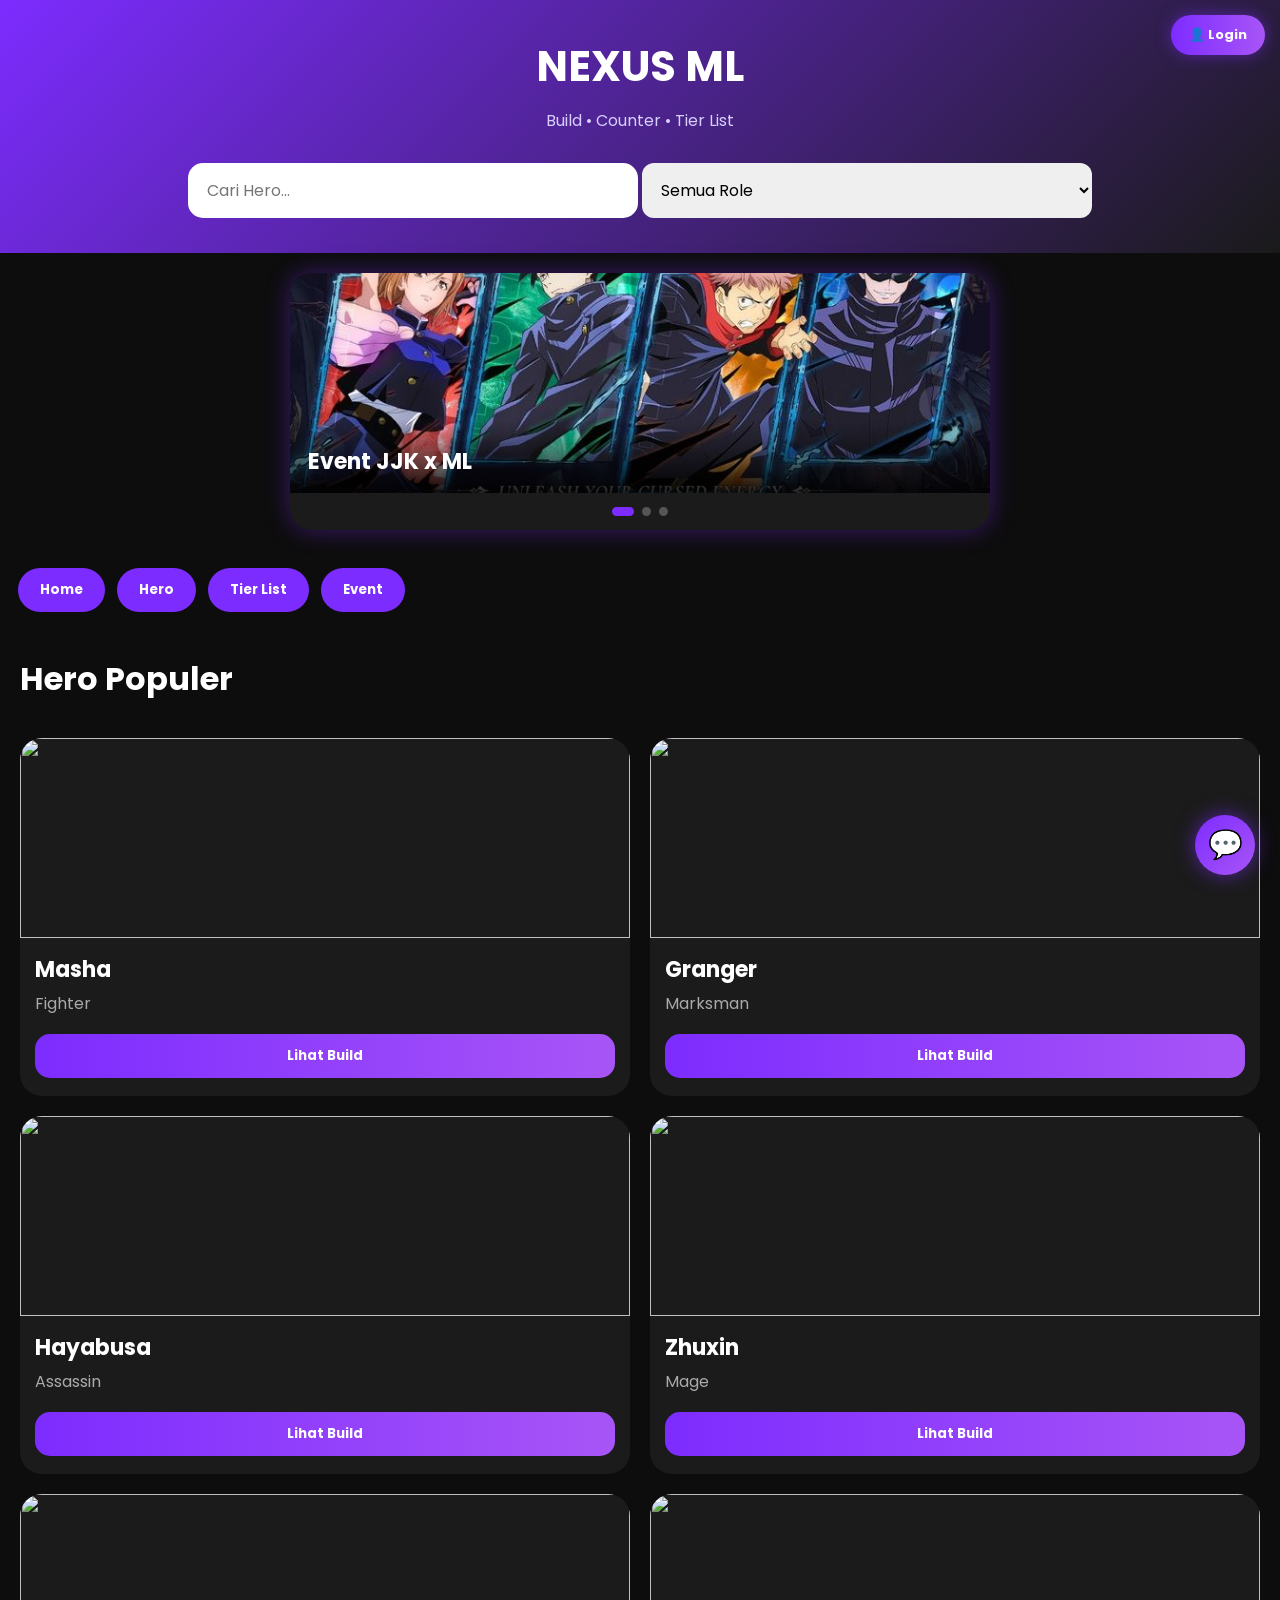
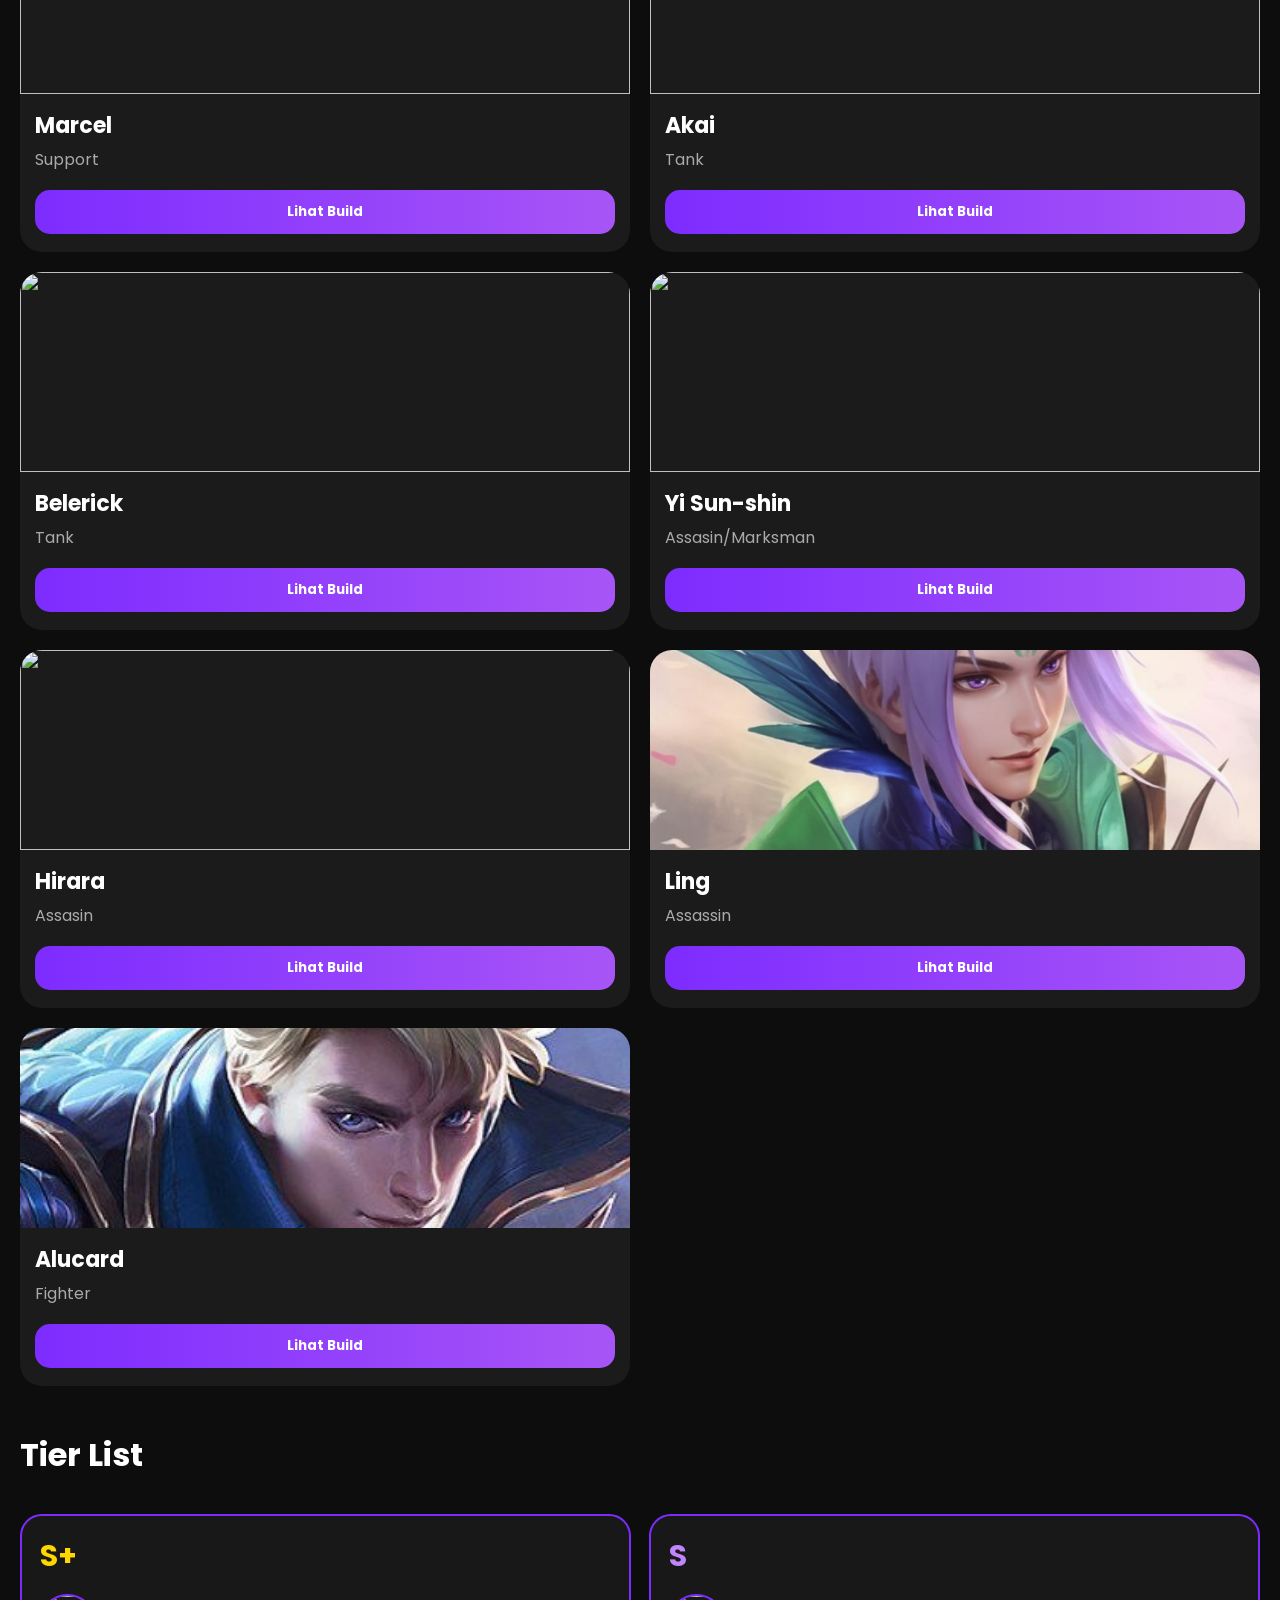
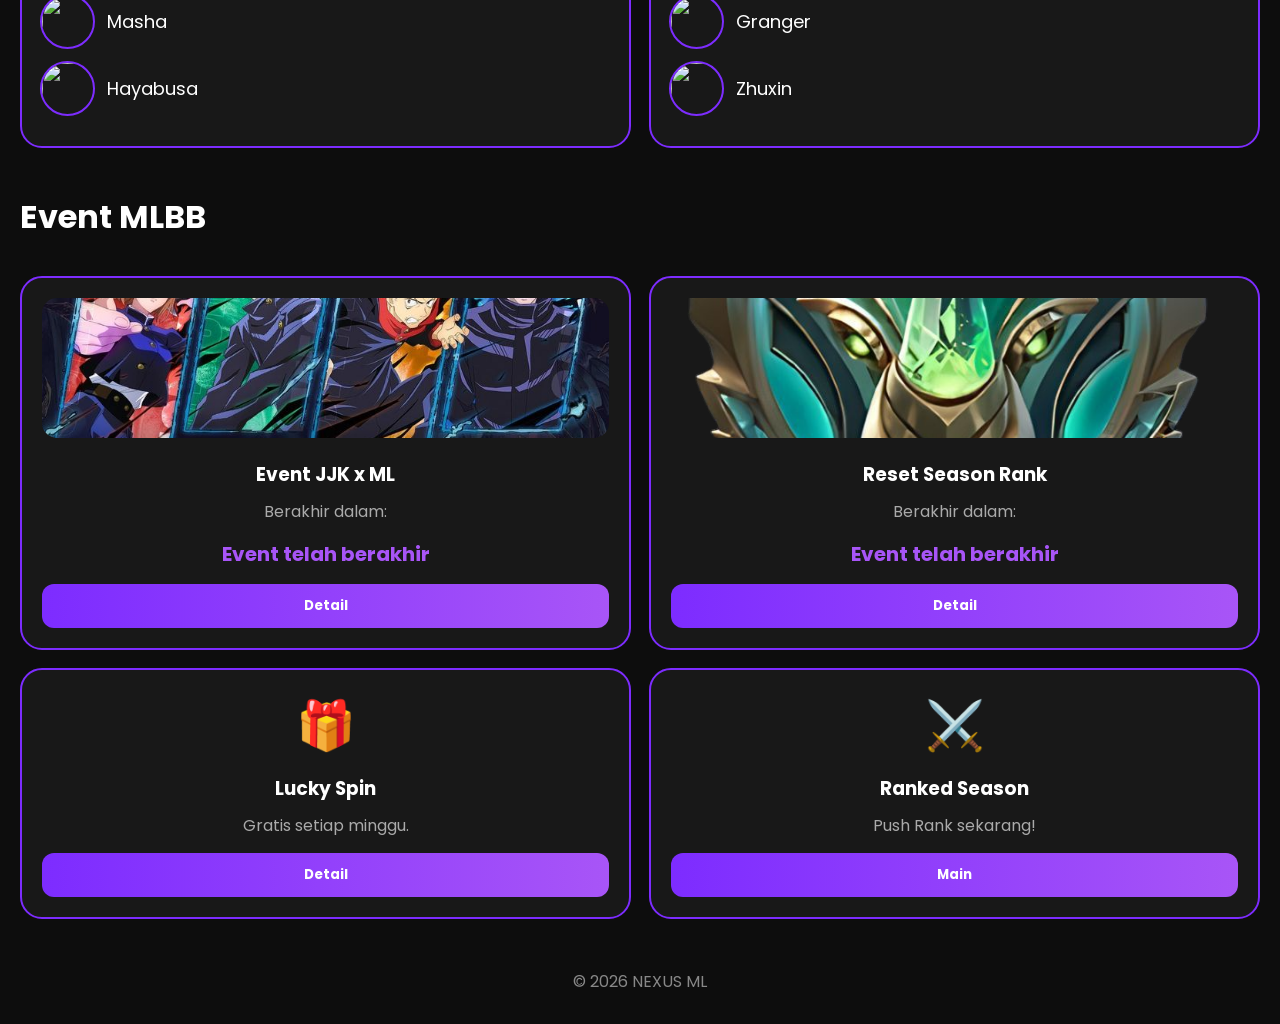
==== commit ac7c7db1: "Update index.html" ====
--- a/index.html
+++ b/index.html
@@ -74,19 +74,19 @@
 <section class="menu">
 
 <button onclick="window.scrollTo({top:0,behavior:'smooth'})">
-🏠 Home
+ Home
 </button>
 
 <button onclick="document.getElementById('hero').scrollIntoView({behavior:'smooth'})">
-⚔ Hero
+ Hero
 </button>
 
 <button onclick="document.getElementById('tier').scrollIntoView({behavior:'smooth'})">
-📊 Tier List
+ Tier List
 </button>
 
 <button onclick="document.getElementById('event').scrollIntoView({behavior:'smooth'})">
-📅 Event
+ Event
 </button>
 
 </section>
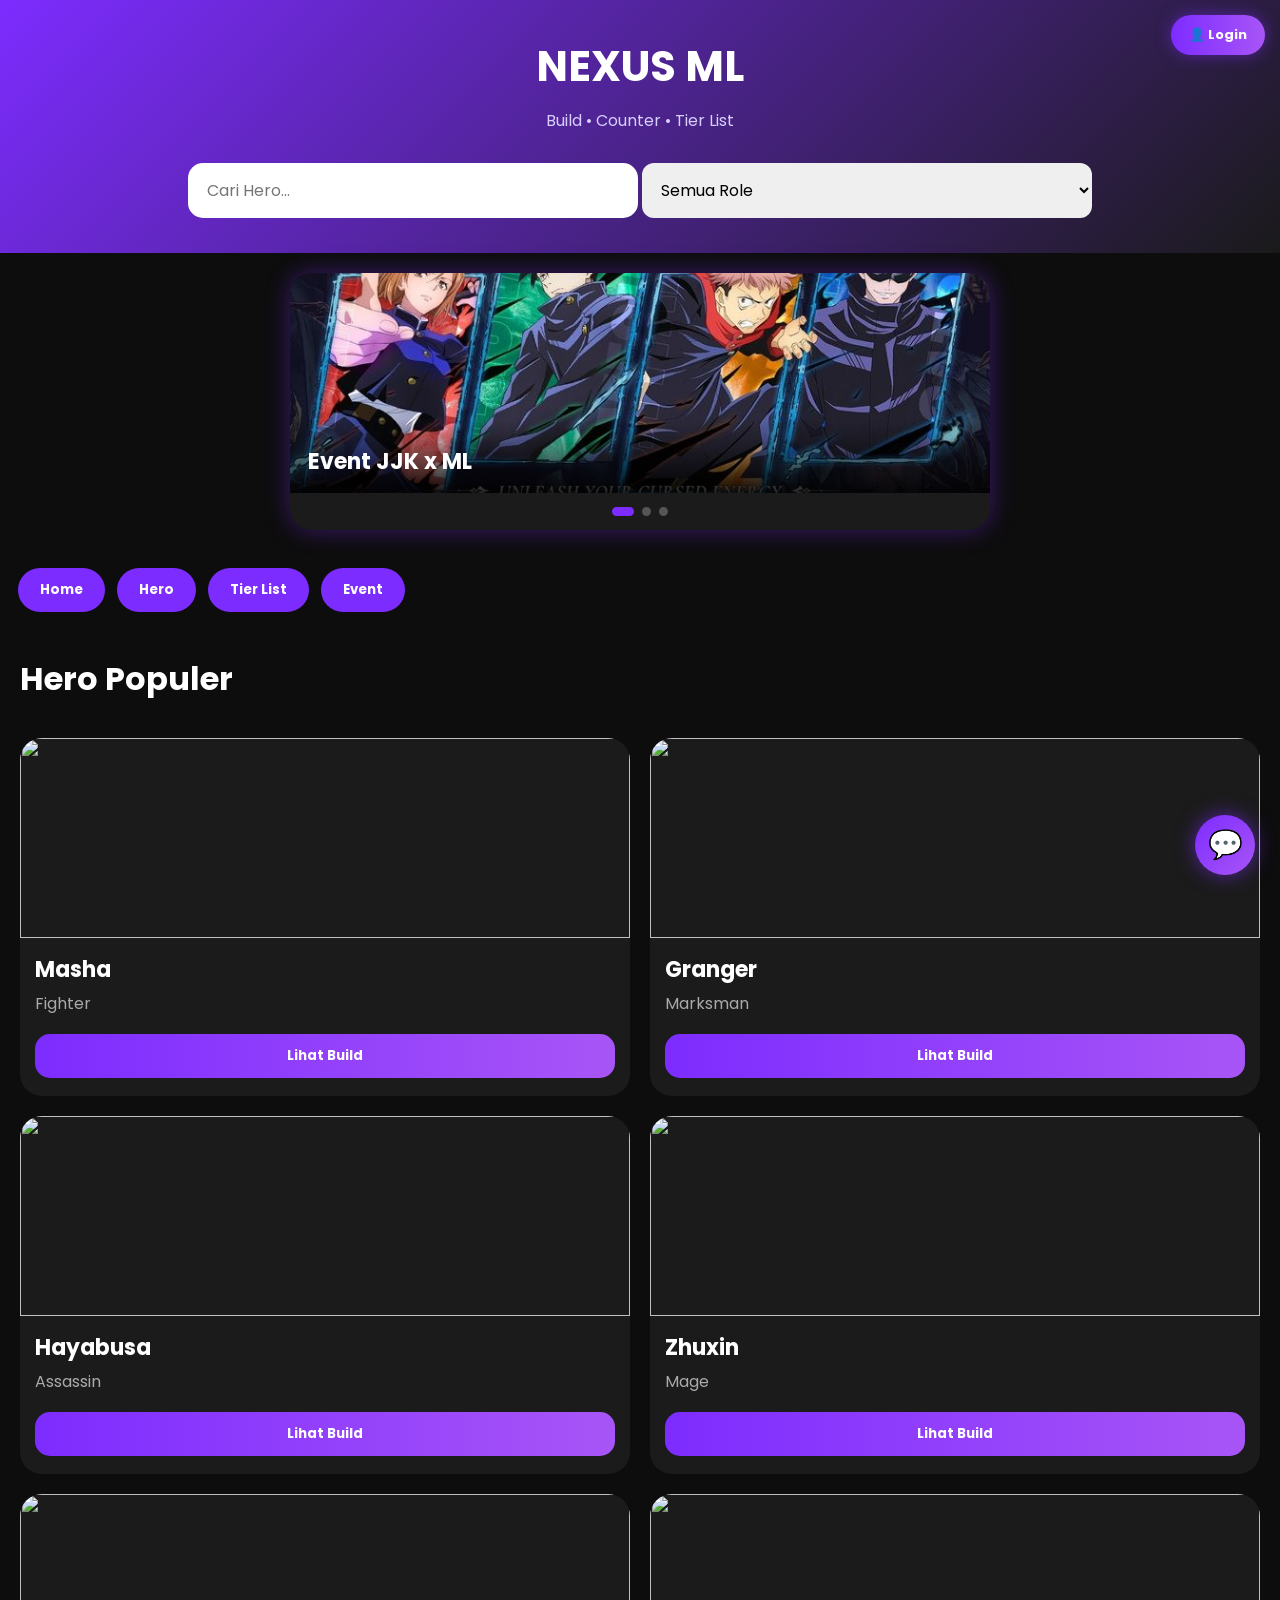
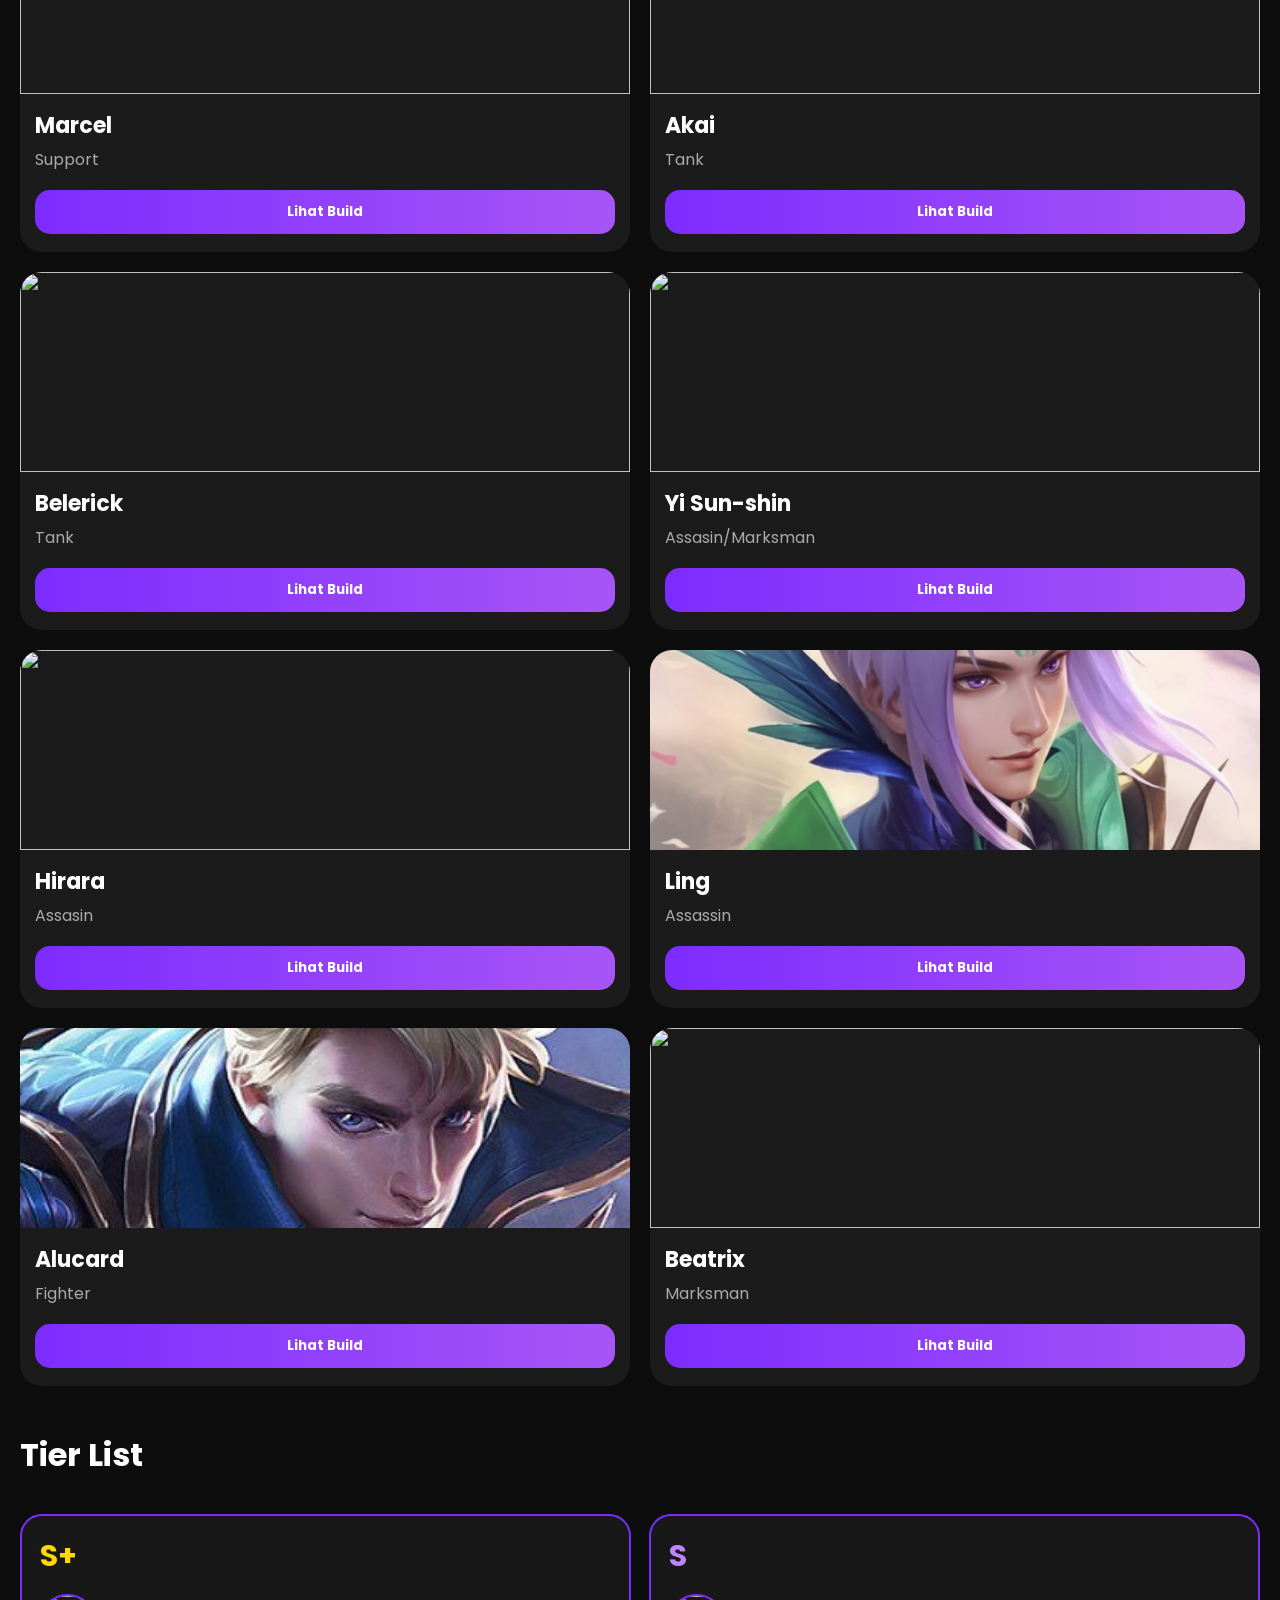
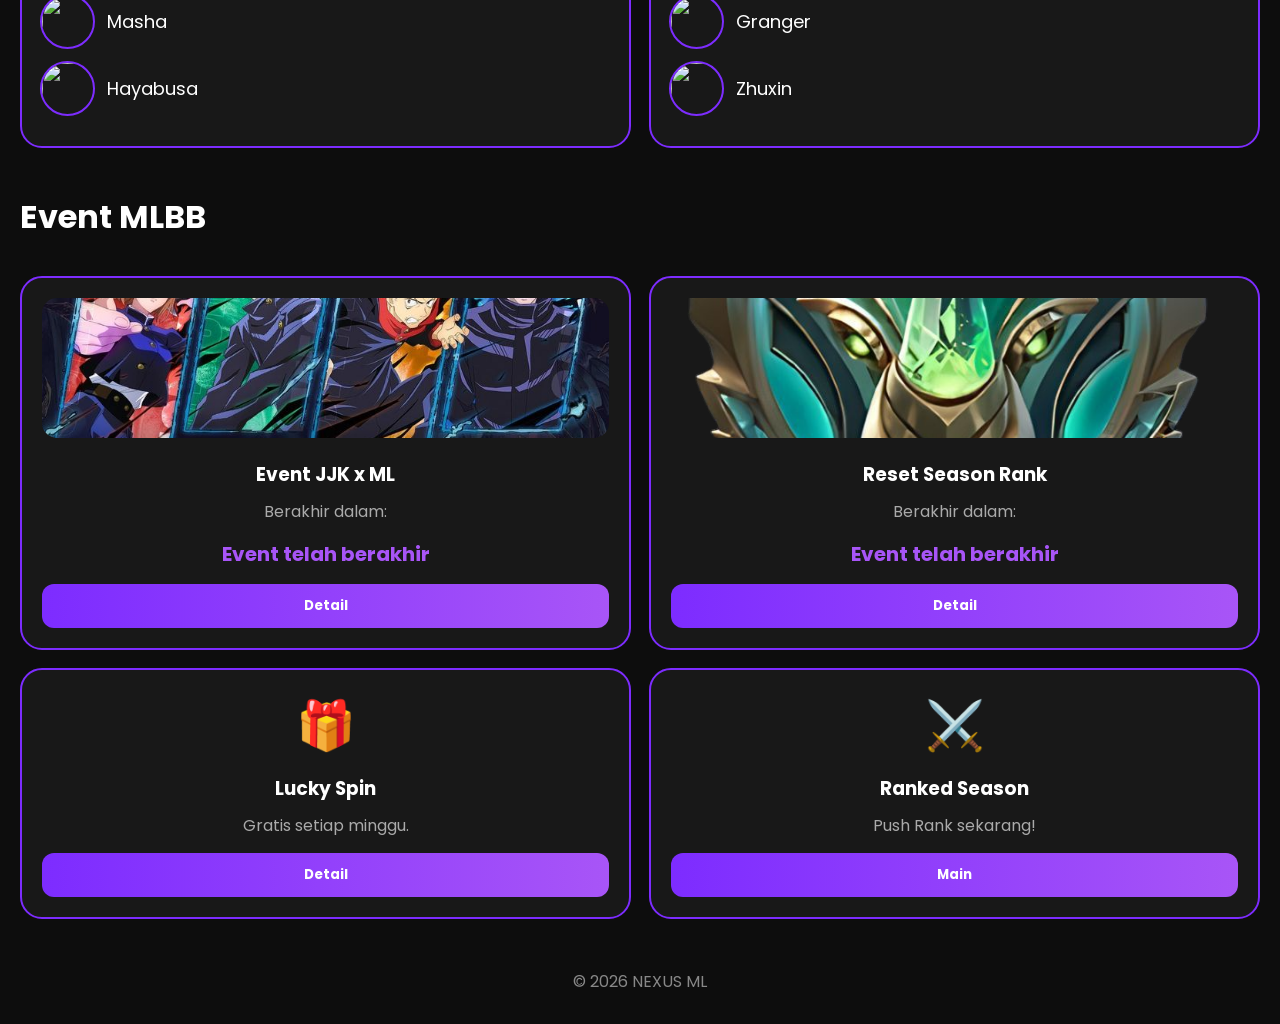
==== commit 47095cad: "Add files via upload" ====
--- a/index.html
+++ b/index.html
@@ -170,6 +170,14 @@
 <h3>Alucard</h3>
 <p>Fighter</p>
 <button onclick="playClick('Alucard.html')">Lihat Build</button>
+</div>
+
+<div class="card">
+<img src="Beatrix.jpg">
+<h3>Beatrix</h3>
+<p>Marksman</p>
+<button onclick="playClick('Beatrix.html')"
+ >Lihat Build</button>
 </div>
 
 </section>
@@ -770,4 +778,4 @@
 
 </script>
 </body>
-</html>
+</html>
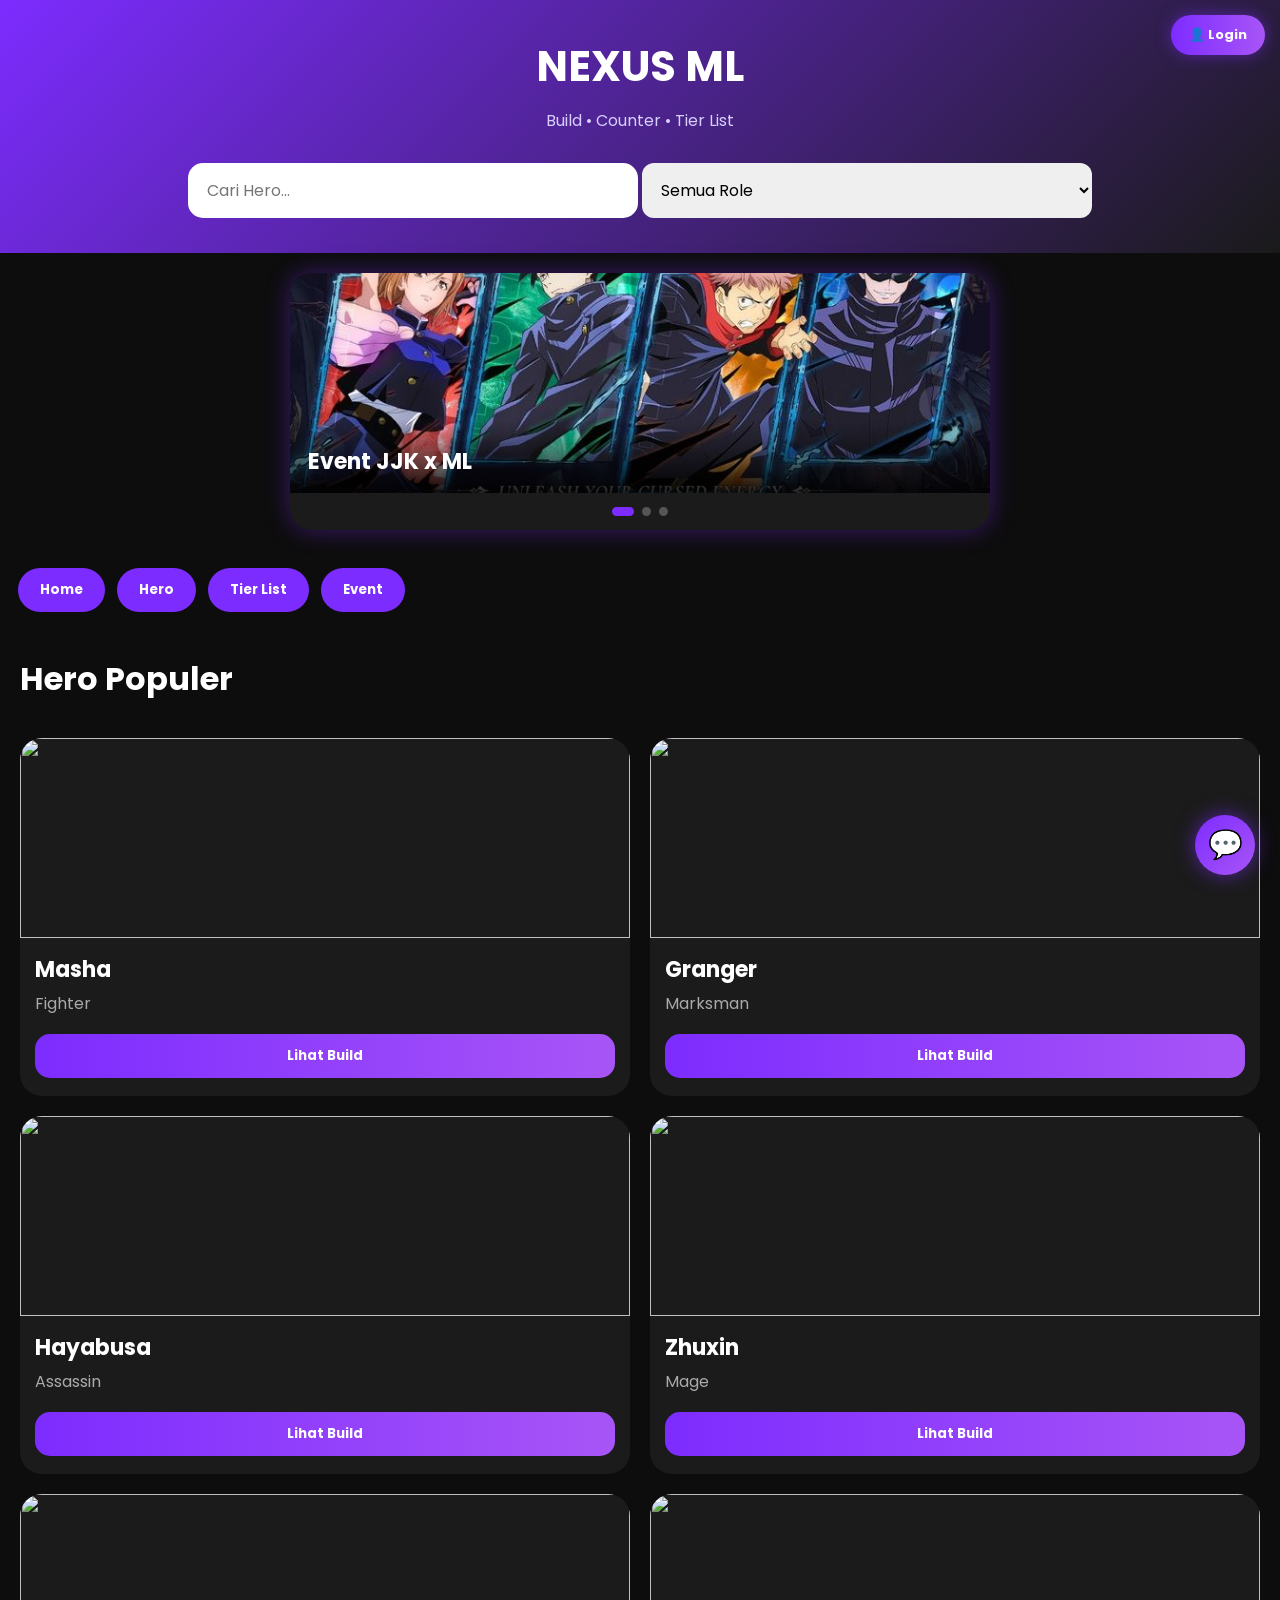
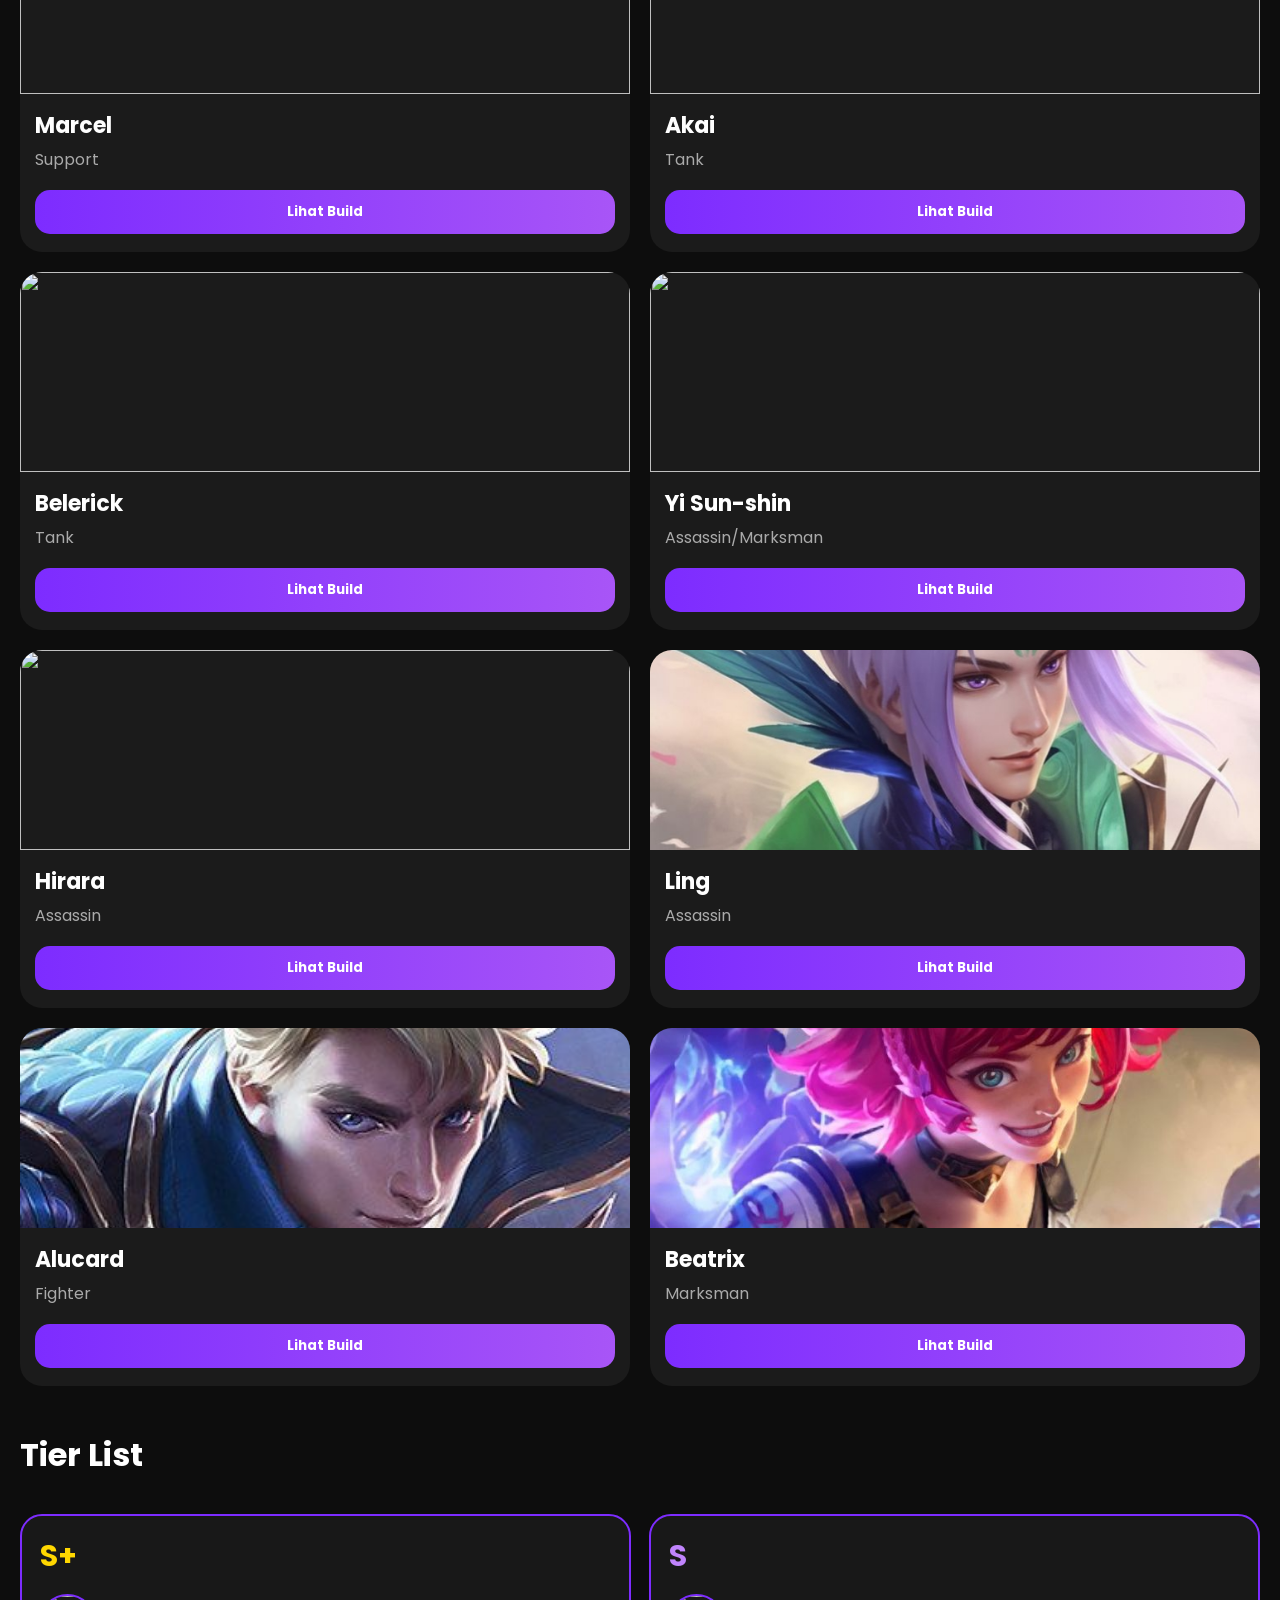
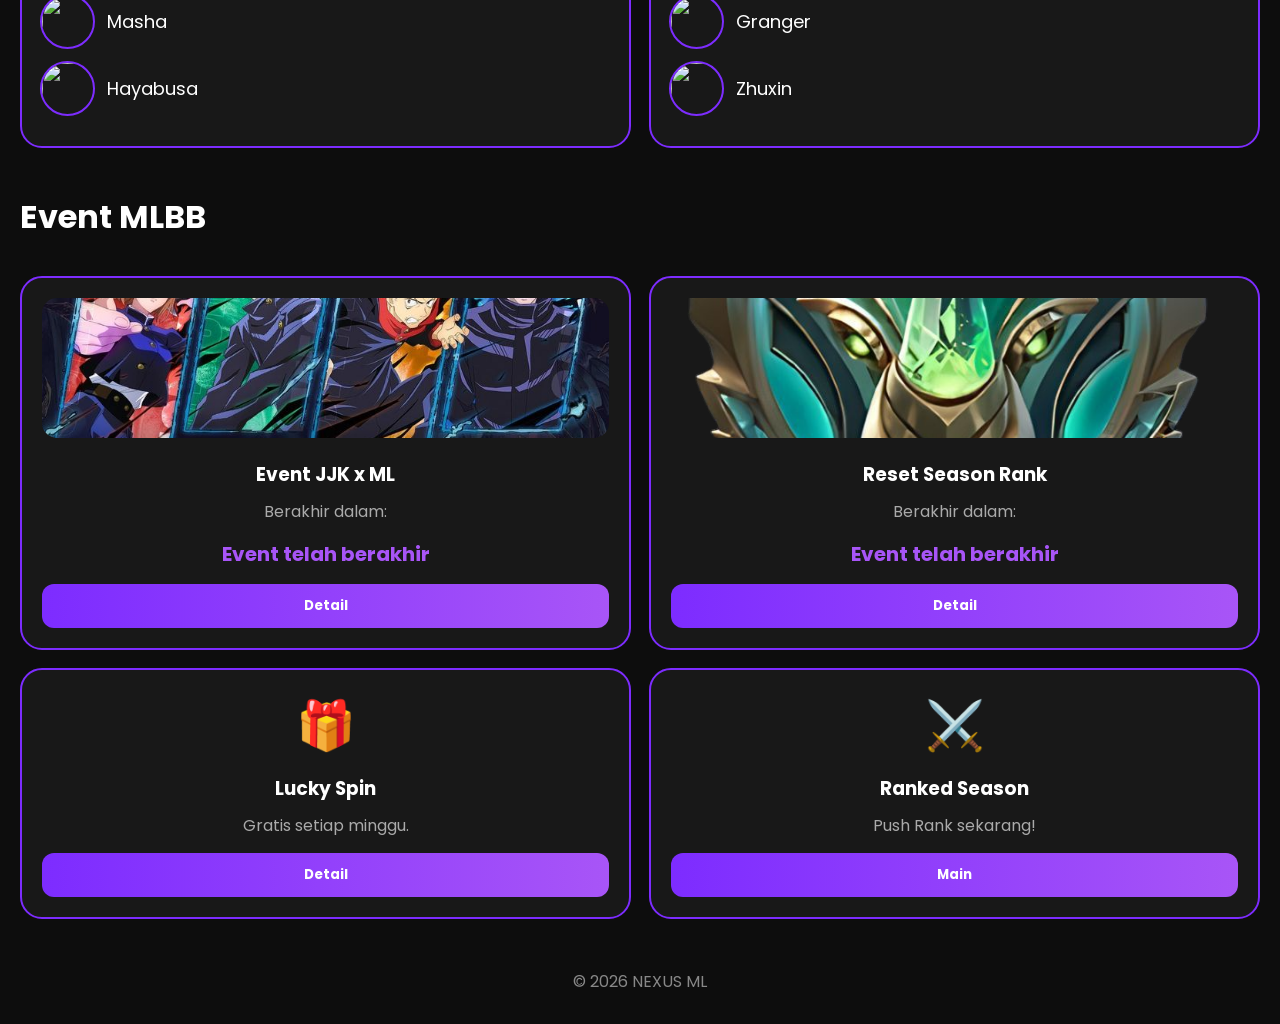
==== commit 8a73370a: "Update index.html" ====
--- a/index.html
+++ b/index.html
@@ -147,14 +147,14 @@
 <div class="card">
 <img src="images/Yss.jpg">
 <h3>Yi Sun-shin</h3>
-<p>Assasin/Marksman</p>
+<p>Assassin/Marksman</p>
 <button onclick="playClick('YiSunShin.html')">Lihat Build</button>
 </div>
 
 <div class="card">
 <img src="images/Hirara.jpg">
 <h3>Hirara</h3>
-<p>Assasin</p>
+<p>Assassin</p>
 <button onclick="playClick('Hirara.html')">Lihat Build</button>
 </div>
 
@@ -778,4 +778,4 @@
 
 </script>
 </body>
-</html>+</html>
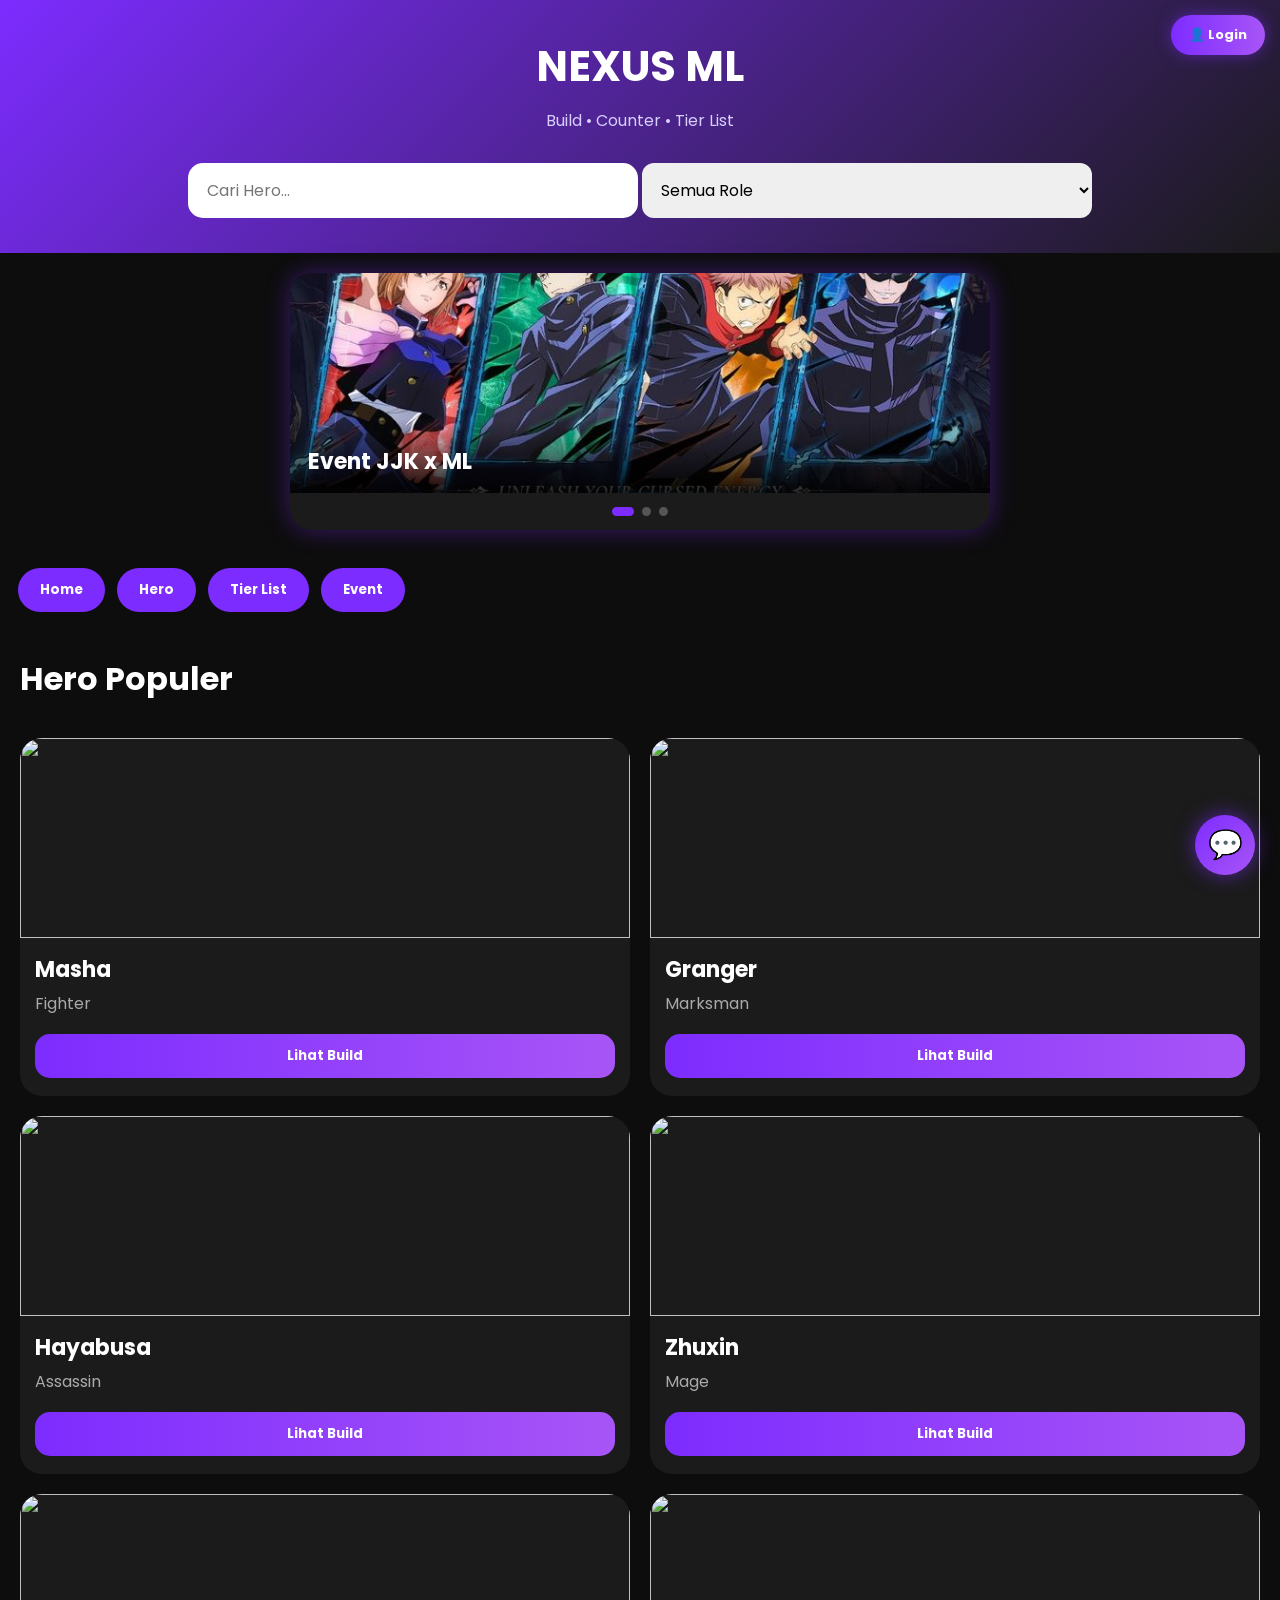
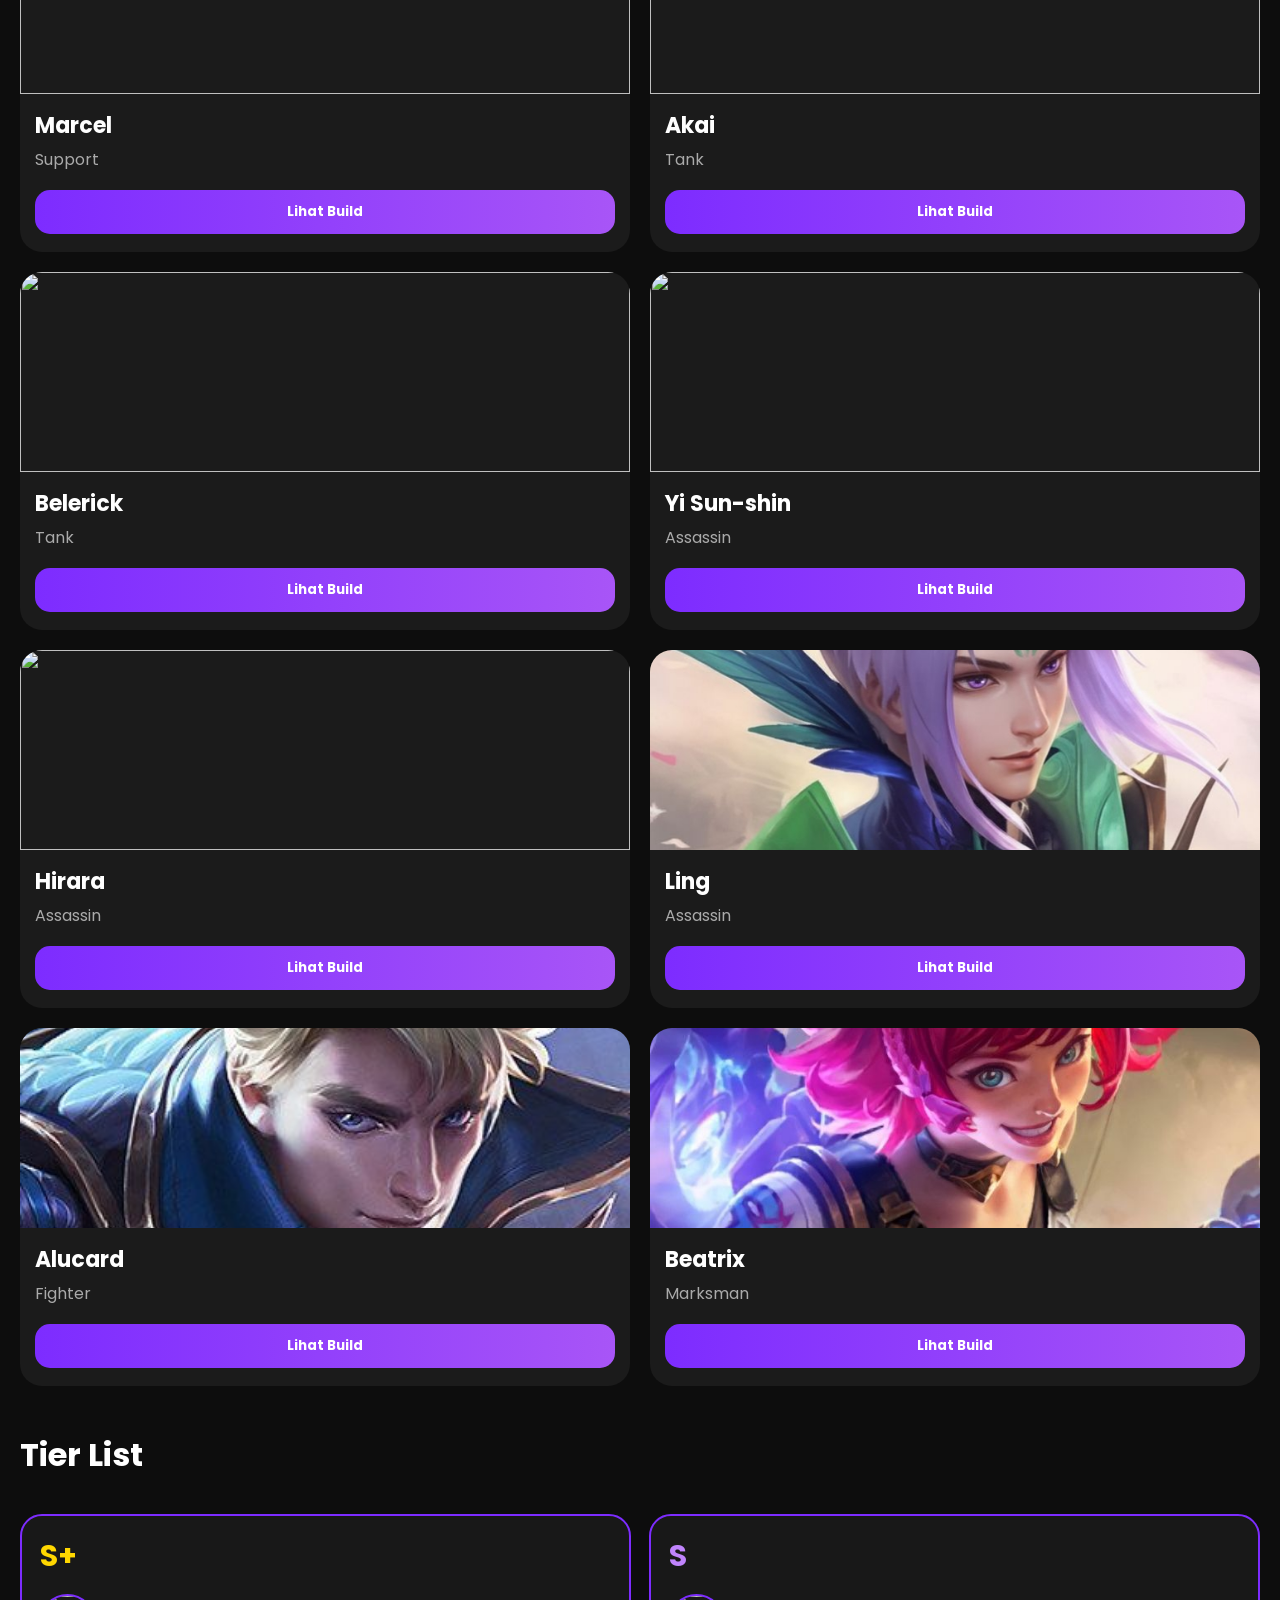
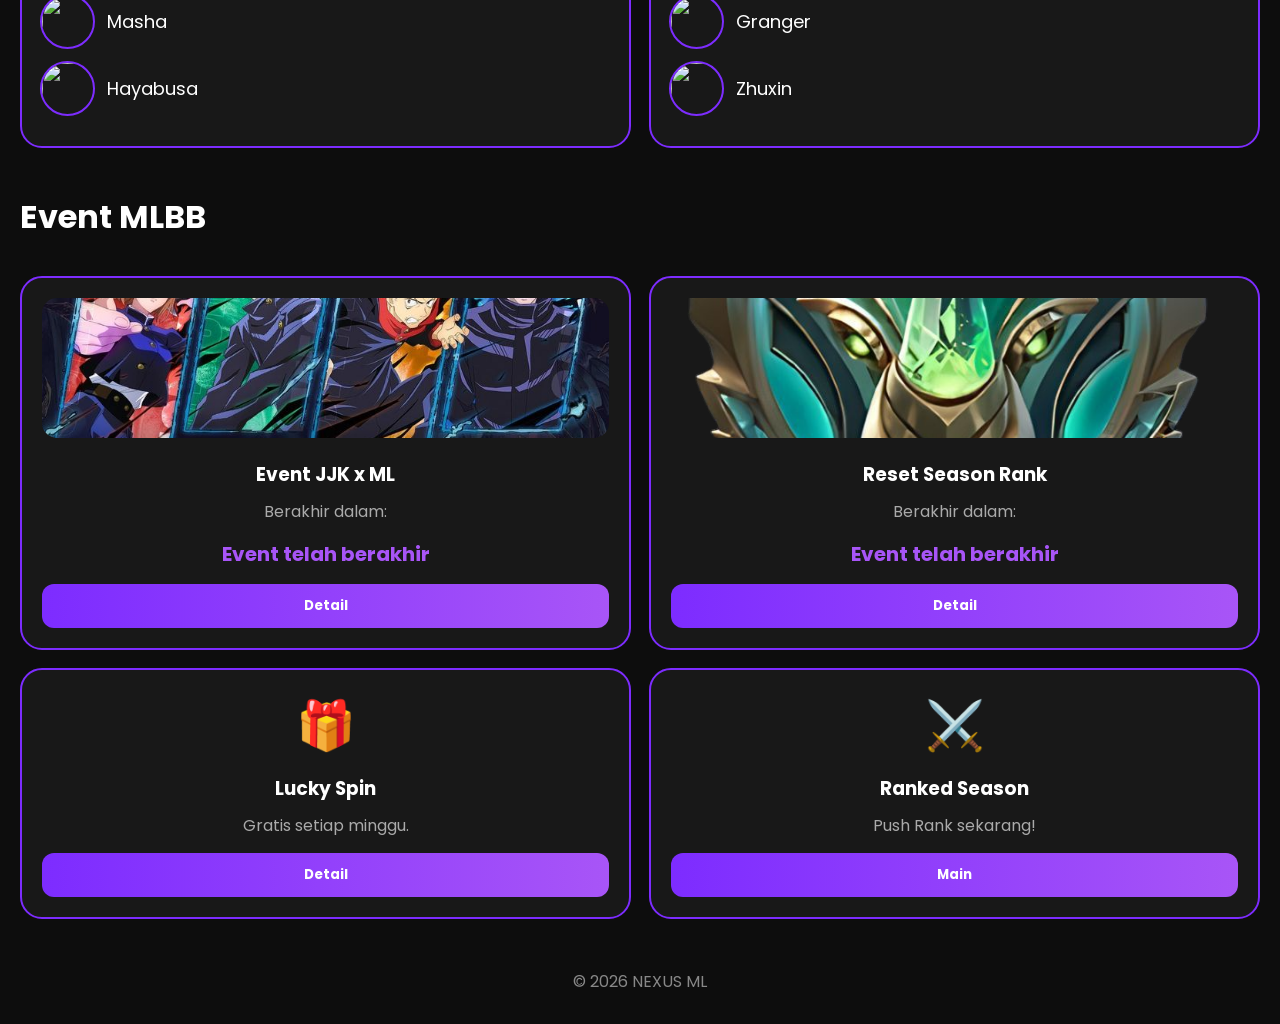
==== commit ac3759d6: "Update index.html" ====
--- a/index.html
+++ b/index.html
@@ -147,7 +147,7 @@
 <div class="card">
 <img src="images/Yss.jpg">
 <h3>Yi Sun-shin</h3>
-<p>Assassin/Marksman</p>
+<p>Assassin</p>
 <button onclick="playClick('YiSunShin.html')">Lihat Build</button>
 </div>
 
